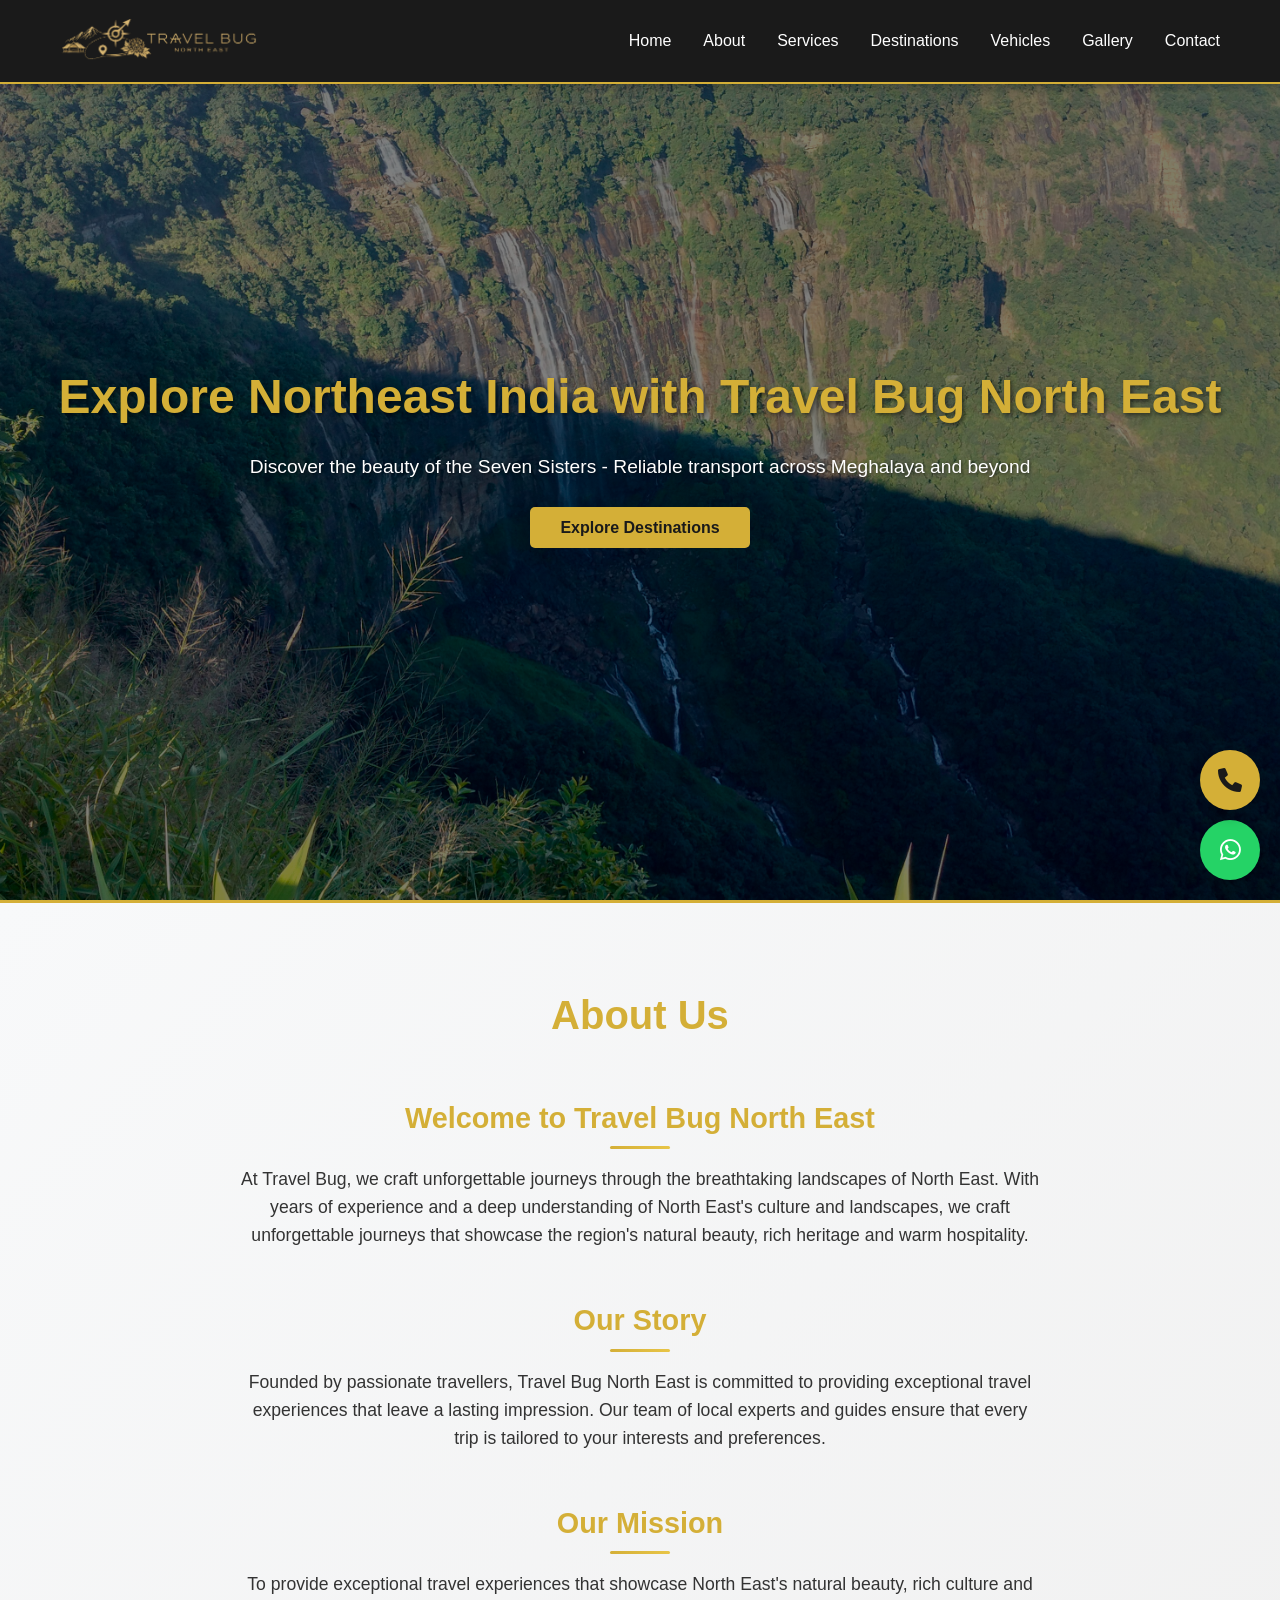
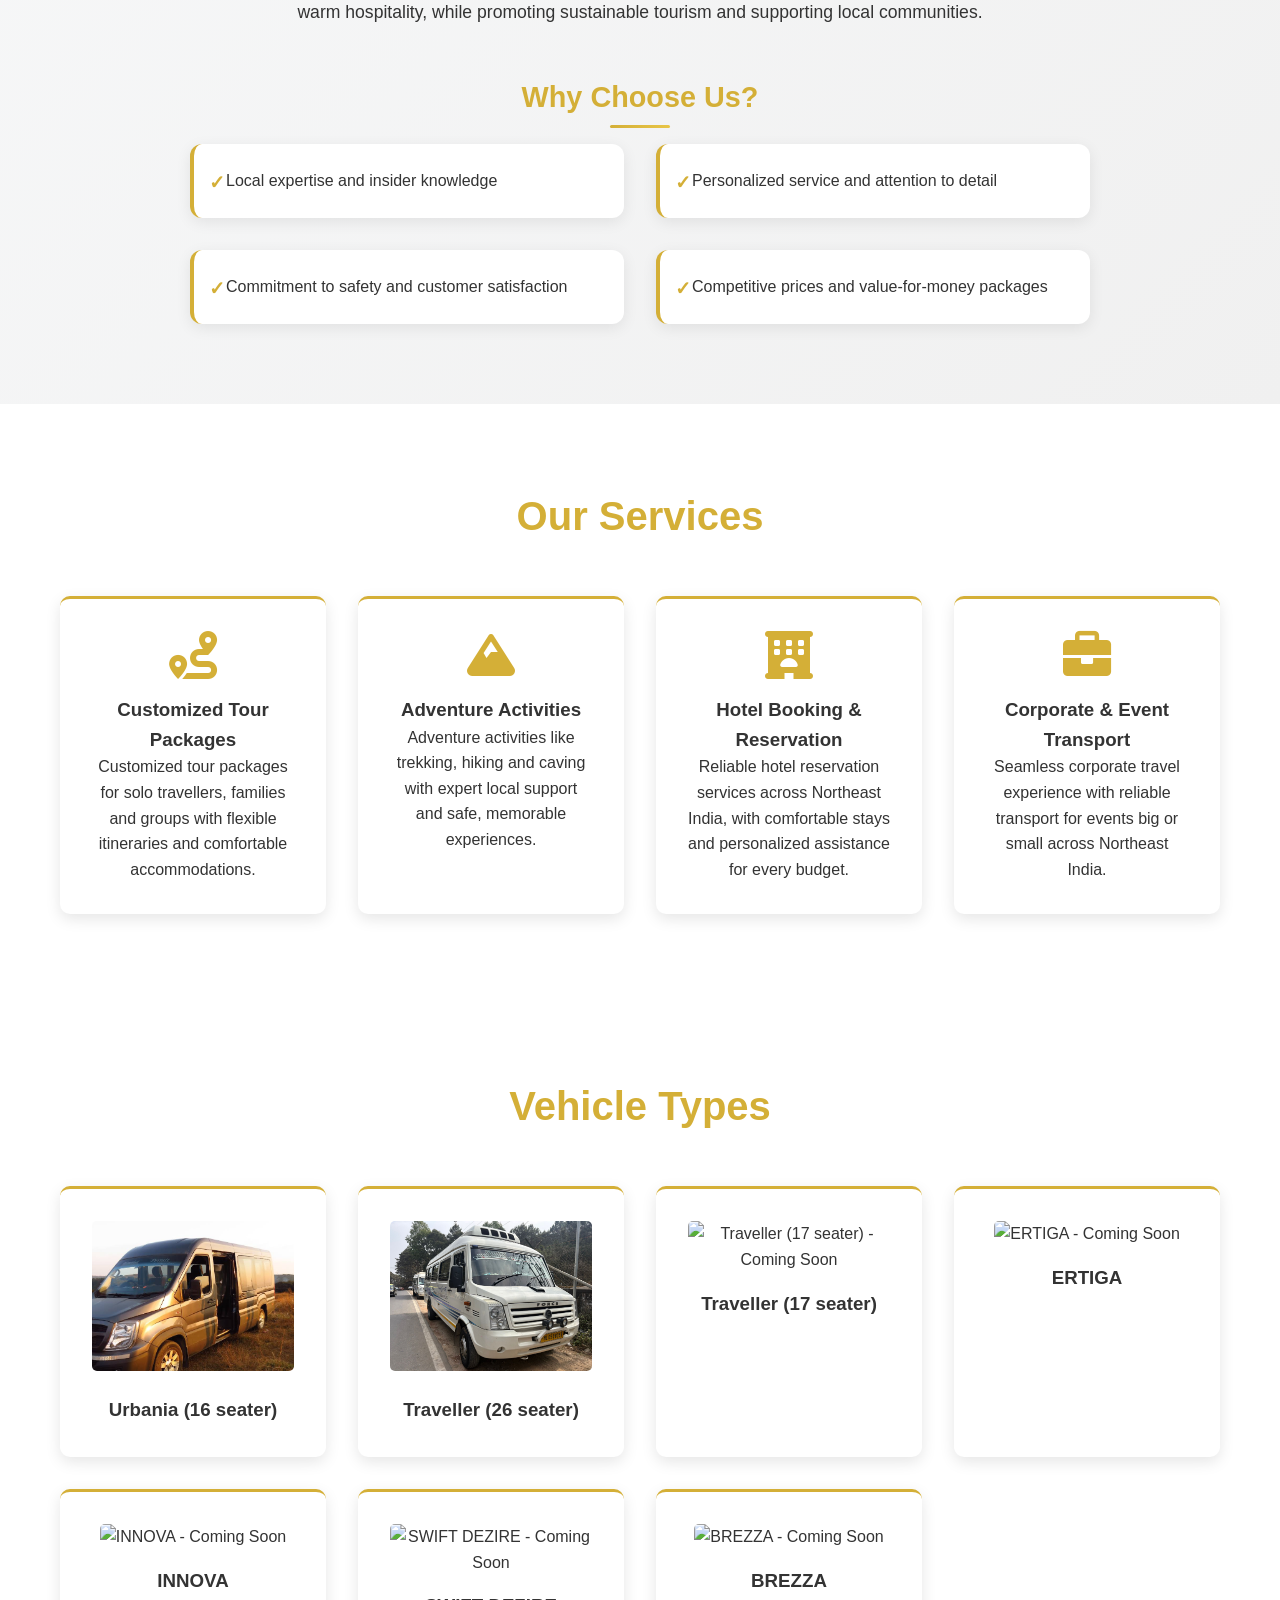
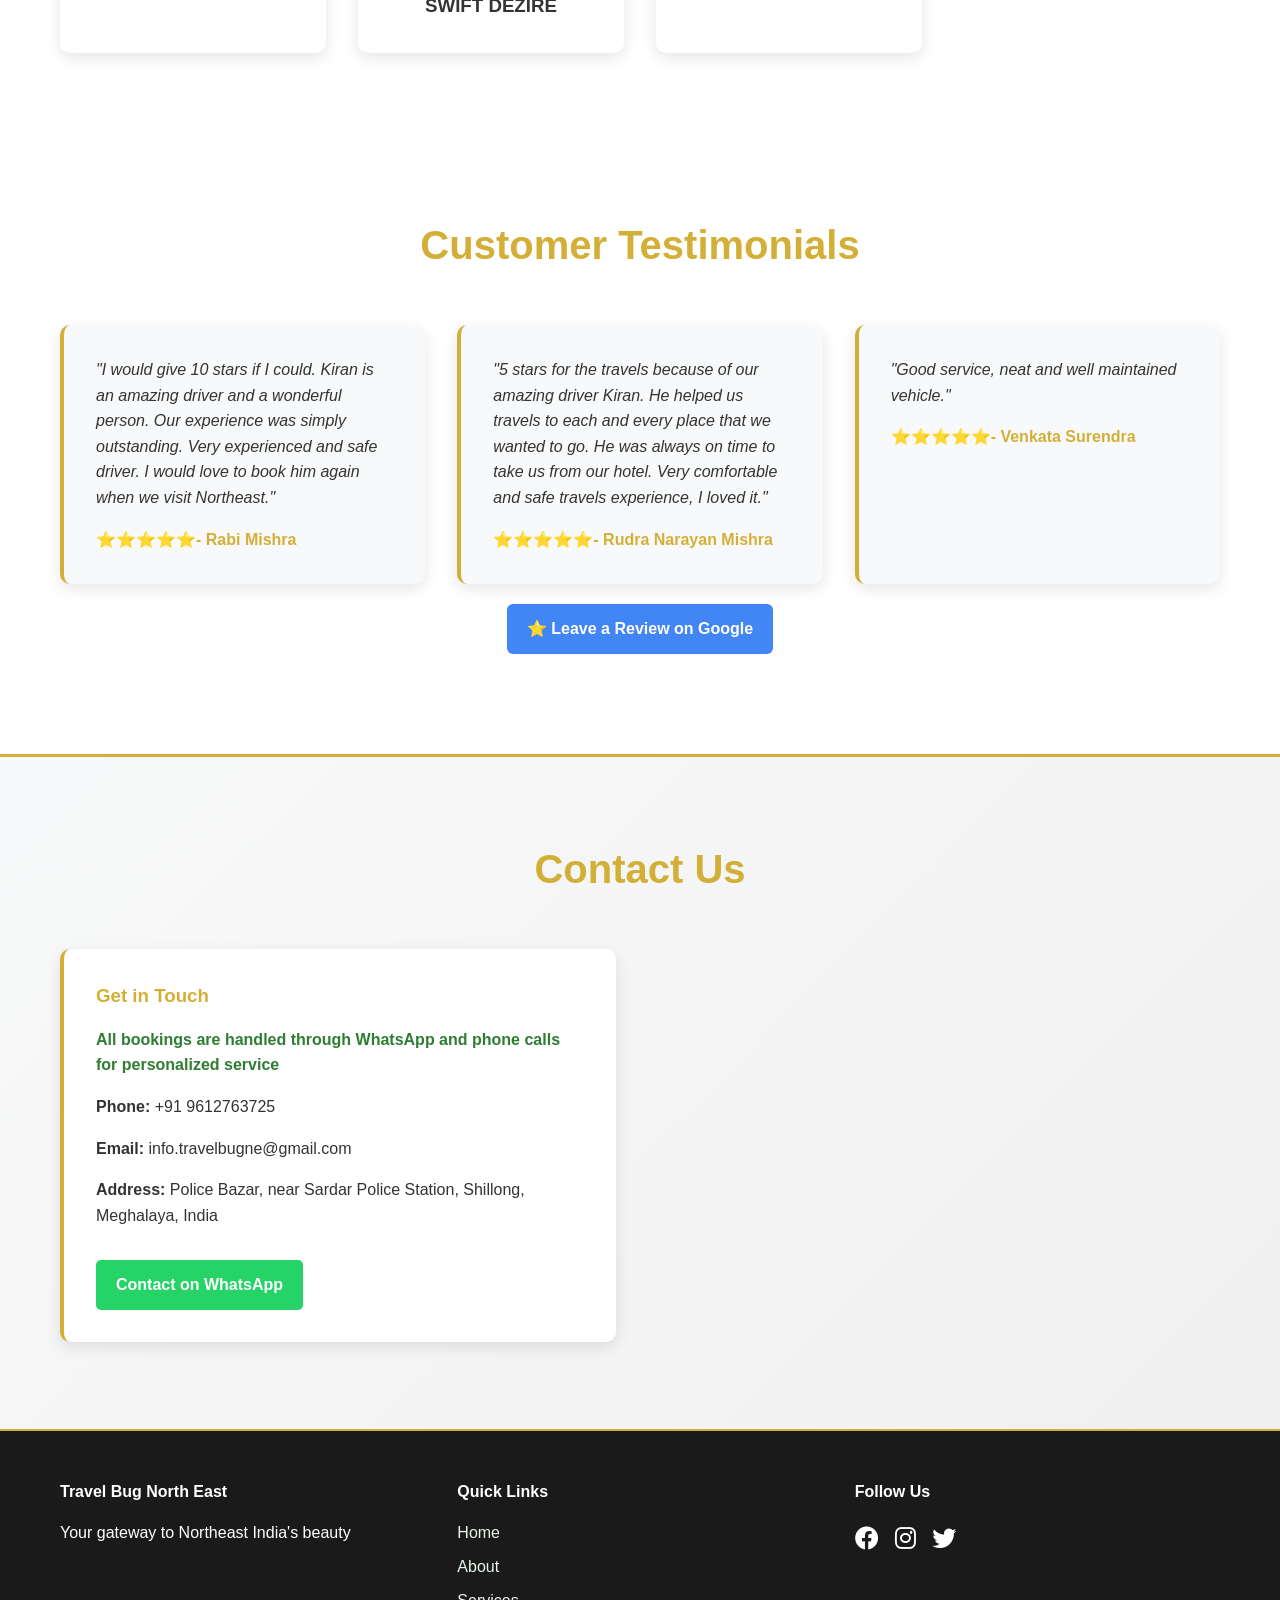
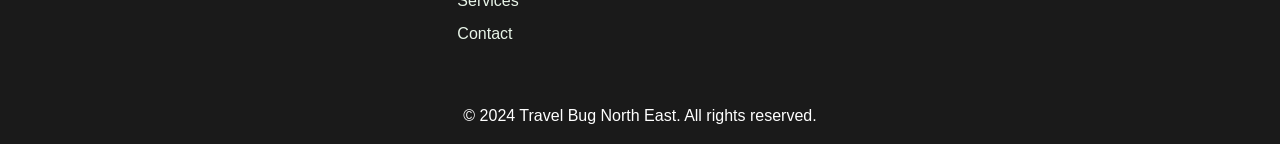
==== index.html @ 58861d39 "update itenery fix and added new photo" ====
<!doctype html>
<html lang="en">
  <head>
    <meta charset="UTF-8" />
    <meta name="viewport" content="width=device-width, initial-scale=1.0" />
    <meta name="theme-color" content="#2e7d32" />
    <meta name="format-detection" content="telephone=yes" />
    <title>Travel Bug North East - Premium Car Rental & Tour Packages in Northeast India</title>
    <meta name="description" content="Experience Northeast India's Seven Sister States with Travel Bug North East. Premium car rental, customized tour packages, adventure activities, cultural experiences & reliable transport. Book your unforgettable journey today!" />
    <meta name="keywords" content="Travel Bug North East, travel agency Shillong, tour packages Northeast India, Meghalaya tourism, seven sister states, hotel booking Northeast India, safari tours Kaziranga, tour guide services, travel to Tawang, Tawang tours, Cherrapunji travel, Cherrapunji tours, Kaziranga safari, Kaziranga National Park, Arunachal Pradesh tourism, Meghalaya destinations, Northeast India car rental, Shillong sightseeing, Tawang monastery, Cherrapunji waterfalls, hotel booking Meghalaya, wildlife safari tours, customized tour packages for solo travellers, families and groups, adventure trekking, hiking and caving, cultural experiences with local communities, comfortable accommodations, personalized service, flexible itineraries, seamless corporate travel experience, reliable transport for events big or small" />
    <meta name="author" content="Travel Bug North East" />
    <meta name="robots" content="index, follow, max-snippet:-1, max-image-preview:large, max-video-preview:-1" />
    <meta name="googlebot" content="index, follow" />
    <meta name="bingbot" content="index, follow" />
    <link rel="canonical" href="https://travelbugne.github.io/ui/" />

    <!-- Open Graph / Facebook -->
    <meta property="og:type" content="website" />
    <meta property="og:url" content="https://travelbugne.github.io/ui/" />
    <meta property="og:title" content="Travel Bug North East - Premium Car Rental & Tour Packages in Northeast India" />
    <meta property="og:description" content="Experience Northeast India's Seven Sister States with Travel Bug North East. Premium car rental, customized tour packages, adventure activities, cultural experiences & reliable transport. Book your unforgettable journey today!" />
    <meta property="og:image" content="https://travelbugne.github.io/ui/asset/Shillong.jpg" />
    <meta property="og:image:width" content="1200" />
    <meta property="og:image:height" content="630" />
    <meta property="og:image:alt" content="Beautiful landscape of Shillong, Meghalaya - Travel Bug North East" />
    <meta property="og:site_name" content="Travel Bug North East" />
    <meta property="og:locale" content="en_US" />

    <!-- Twitter -->
    <meta property="twitter:card" content="summary_large_image" />
    <meta property="twitter:url" content="https://travelbugne.github.io/ui/" />
    <meta property="twitter:title" content="Travel Bug North East - Premium Car Rental & Tour Packages in Northeast India" />
    <meta property="twitter:description" content="Experience Northeast India's Seven Sister States with Travel Bug North East. Premium car rental, customized tour packages, adventure activities, cultural experiences & reliable transport. Book your unforgettable journey today!" />
    <meta property="twitter:image" content="https://travelbugne.github.io/ui/asset/Shillong.jpg" />
    <meta property="twitter:image:alt" content="Beautiful landscape of Shillong, Meghalaya - Travel Bug North East" />

    <!-- Structured Data for Local Business -->
    <script type="application/ld+json">
    {
      "@context": "https://schema.org",
      "@type": "LocalBusiness",
      "name": "Travel Bug North East",
      "description": "Travel agency offering comprehensive travel services including tour guides, hotel booking, safari tours, and transportation across Northeast India",
      "url": "https://travelbugne.github.io/ui/",
      "telephone": "+91-9612763725",
      "email": "info.travelbugne@gmail.com",
      "address": {
        "@type": "PostalAddress",
        "streetAddress": "Police Bazar, near Sardar Police Station",
        "addressLocality": "Shillong",
        "addressRegion": "Meghalaya",
        "postalCode": "793001",
        "addressCountry": "IN"
      },
      "geo": {
        "@type": "GeoCoordinates",
        "latitude": "25.5712123",
        "longitude": "91.9129771"
      },
      "openingHours": "Mo-Su 09:00-18:00",
      "priceRange": "$$",
      "image": "https://jamestarkurbah.github.io/comfort-travels/asset/Shillong.jpg",
      "sameAs": [
        "https://www.google.com/maps/place/Comfort+Travels/@25.5712123,91.9129771,17z/data=!4m16!1m9!3m8!1s0x375079ad7d490877:0x9402334208fd3cd0!2sComfort+Travels!8m2!3d25.5712123!4d91.9129771!9m1!1b1!16s%2Fg%2F11mdtlscy_!3m5!1s0x375079ad7d490877:0x9402334208fd3cd0!8m2!3d25.5712123!4d91.9129771!16s%2Fg%2F11mdtlscy_?entry=ttu&g_ep=EgoyMDI2MDMxMS4wIKXMDSoASAFQAw%3D%3D"
      ],
      "offers": [
        {
          "@type": "Offer",
          "name": "Travel Agency Services",
          "description": "Complete travel planning, itinerary creation, and booking coordination for Northeast India"
        },
        {
          "@type": "Offer",
          "name": "Tour Guide Services",
          "description": "Professional local tour guides providing cultural insights, historical information, and personalized experiences"
        },
        {
          "@type": "Offer",
          "name": "Hotel Booking",
          "description": "Hotel and accommodation booking services across all budgets in Northeast India destinations"
        },
        {
          "@type": "Offer",
          "name": "Safari Tours",
          "description": "Wildlife safari tours in national parks including Kaziranga, Manas, and other sanctuaries"
        },
        {
          "@type": "Offer",
          "name": "Tour Packages to Tawang",
          "description": "Guided tours to Tawang, Arunachal Pradesh featuring Tawang Monastery and scenic landscapes"
        },
        {
          "@type": "Offer",
          "name": "Cherrapunji Travel Packages",
          "description": "Explore Cherrapunji, the wettest place on earth, with waterfalls and living root bridges"
        },
        {
          "@type": "Offer",
          "name": "Kaziranga National Park Safari",
          "description": "Wildlife safari tours to Kaziranga National Park, home to Indian rhinoceros and tigers"
        },
        {
          "@type": "Offer",
          "name": "Northeast India Seven Sister States Tours",
          "description": "Comprehensive tour packages covering Arunachal Pradesh, Assam, Manipur, Meghalaya, Mizoram, Nagaland, Sikkim, Tripura"
        }
      ],
      "areaServed": [
        {
          "@type": "Place",
          "name": "Shillong, Meghalaya"
        },
        {
          "@type": "Place",
          "name": "Tawang, Arunachal Pradesh"
        },
        {
          "@type": "Place",
          "name": "Cherrapunji, Meghalaya"
        },
        {
          "@type": "Place",
          "name": "Kaziranga National Park, Assam"
        },
        {
          "@type": "Place",
          "name": "Northeast India"
        }
      ]
    }
    </script>

    <!-- Organization Schema -->
    <script type="application/ld+json">
    {
      "@context": "https://schema.org",
      "@type": "Organization",
      "name": "Travel Bug North East",
      "url": "https://travelbugne.github.io/ui/",
      "logo": "https://travelbugne.github.io/ui/asset/logo.png",
      "description": "Premium travel agency specializing in Northeast India tours, car rentals, and adventure experiences across the Seven Sister States",
      "foundingDate": "2024",
      "contactPoint": {
        "@type": "ContactPoint",
        "telephone": "+91-9612763725",
        "contactType": "customer service",
        "availableLanguage": "English"
      },
      "sameAs": [
        "https://www.google.com/maps/place/Comfort+Travels/@25.5712123,91.9129771,17z/data=!4m16!1m9!3m8!1s0x375079ad7d490877:0x9402334208fd3cd0!2sComfort+Travels!8m2!3d25.5712123!4d91.9129771!9m1!1b1!16s%2Fg%2F11mdtlscy_?entry=ttu&g_ep=EgoyMDI2MDMxMS4wIKXMDSoASAFQAw%3D%3D"
      ]
    }
    </script>

    <!-- WebSite Schema -->
    <script type="application/ld+json">
    {
      "@context": "https://schema.org",
      "@type": "WebSite",
      "name": "Travel Bug North East",
      "url": "https://travelbugne.github.io/ui/",
      "description": "Premium car rental and tour packages across Northeast India's seven sister states",
      "publisher": {
        "@type": "Organization",
        "name": "Travel Bug North East"
      },
      "potentialAction": {
        "@type": "SearchAction",
        "target": "https://travelbugne.github.io/ui/destinations.html?q={search_term_string}",
        "query-input": "required name=search_term_string"
      }
    }
    </script>

    <!-- FAQ Schema -->
    <script type="application/ld+json">
    {
      "@context": "https://schema.org",
      "@type": "FAQPage",
      "mainEntity": [
        {
          "@type": "Question",
          "name": "What services does Travel Bug North East offer?",
          "acceptedAnswer": {
            "@type": "Answer",
            "text": "Travel Bug North East offers comprehensive travel services including customized tour packages, car rental, hotel booking, adventure activities (trekking, hiking, caving), cultural experiences, safari tours, and corporate event transportation across Northeast India's Seven Sister States."
          }
        },
        {
          "@type": "Question",
          "name": "Which destinations in Northeast India do you cover?",
          "acceptedAnswer": {
            "@type": "Answer",
            "text": "We cover all major destinations across the Seven Sister States including Shillong and Cherrapunji in Meghalaya, Tawang in Arunachal Pradesh, Kaziranga National Park in Assam, and many more beautiful locations offering unique cultural and natural experiences."
          }
        },
        {
          "@type": "Question",
          "name": "Do you provide transportation for corporate events?",
          "acceptedAnswer": {
            "@type": "Answer",
            "text": "Yes, we provide seamless corporate travel experience with reliable transport for events of all sizes. Our fleet includes various vehicle types from Urbania (16 seater) to smaller cars, ensuring safe and comfortable transportation for your business needs."
          }
        },
        {
          "@type": "Question",
          "name": "Are your tour packages customizable?",
          "acceptedAnswer": {
            "@type": "Answer",
            "text": "Absolutely! We offer flexible itineraries and personalized service for solo travelers, families, and groups. Whether you're looking for adventure activities, cultural experiences, or comfortable accommodations, we can tailor packages to meet your specific preferences and budget."
          }
        },
        {
          "@type": "Question",
          "name": "How can I book services with Travel Bug North East?",
          "acceptedAnswer": {
            "@type": "Answer",
            "text": "You can book our services through WhatsApp at +91-9612763725 or by calling us directly. All bookings are handled personally for the best customer experience. We also accept bookings through our website contact form."
          }
        }
      ]
    }
    <!-- Breadcrumb Schema -->
    <script type="application/ld+json">
    {
      "@context": "https://schema.org",
      "@type": "BreadcrumbList",
      "itemListElement": [
        {
          "@type": "ListItem",
          "position": 1,
          "name": "Home",
          "item": "https://travelbugne.github.io/ui/"
        }
      ]
    }
    </script>

    <link
      rel="stylesheet"
      href="https://cdnjs.cloudflare.com/ajax/libs/font-awesome/6.0.0/css/all.min.css"
    />
    <link rel="icon" type="image/png" sizes="32x32" href="favicon-32x32.png" />
    <link rel="icon" type="image/png" sizes="16x16" href="favicon-16x16.png" />
    <link rel="apple-touch-icon" href="apple-touch-icon.png" />
    <link rel="manifest" href="site.webmanifest" />
    <link rel="stylesheet" href="styles.css" />
  </head>
  <body>
    <!-- Navigation -->
    <nav>
      <div class="container">
        <div class="logo"><img src="asset/logo.png" alt="Travel Bug North East" style="height: 50px;" /></a></div>
        <ul class="nav-links">
          <li><a href="#home">Home</a></li>
          <li><a href="#about">About</a></li>
          <li><a href="#services">Services</a></li>
          <li><a href="destinations.html">Destinations</a></li>
          <li><a href="#vehicles">Vehicles</a></li>
          <li><a href="gallery.html">Gallery</a></li>
          <li><a href="#contact">Contact</a></li>
        </ul>
        <div class="hamburger">
          <div></div>
          <div></div>
          <div></div>
        </div>
      </div>
    </nav>

    <!-- Hero Section -->
    <section id="home" class="hero">
      <div class="hero-content">
        <h1>Explore Northeast India with Travel Bug North East</h1>
        <p>
          Discover the beauty of the Seven Sisters - Reliable transport across
          Meghalaya and beyond
        </p>
        <a href="destinations.html" class="btn">Explore Destinations</a>
      </div>
    </section>

    <!-- About Section -->
    <section id="about" class="about">
      <div class="container">
        <h2>About Us</h2>

        <div class="about-content">
          <h3>Welcome to Travel Bug North East</h3>
          <p>
            At Travel Bug, we craft unforgettable journeys through the breathtaking landscapes of North East. With years of experience and a deep understanding of North East's culture and landscapes, we craft unforgettable journeys that showcase the region's natural beauty, rich heritage and warm hospitality.
          </p>

          <h3>Our Story</h3>
          <p>
            Founded by passionate travellers, Travel Bug North East is committed to providing exceptional travel experiences that leave a lasting impression. Our team of local experts and guides ensure that every trip is tailored to your interests and preferences.
          </p>         

          <h3>Our Mission</h3>
          <p>
            To provide exceptional travel experiences that showcase North East's natural beauty, rich culture and warm hospitality, while promoting sustainable tourism and supporting local communities.
          </p>

          <h3>Why Choose Us?</h3>
          <ul>
            <li>Local expertise and insider knowledge</li>
            <li>Personalized service and attention to detail</li>
            <li>Commitment to safety and customer satisfaction</li>
            <li>Competitive prices and value-for-money packages</li>
          </ul>
        </div>
      </div>
    </section>

    <!-- Services Section -->
    <section id="services" class="services">
      <div class="container">
        <h2>Our Services</h2>
        <div class="services-grid">
          <div class="service-card">
            <i class="fas fa-route"></i>
            <h3>Customized Tour Packages</h3>
            <p>
              Customized tour packages for solo travellers, families and groups with flexible itineraries and comfortable accommodations.
            </p>
          </div>
          <div class="service-card">
            <i class="fas fa-mountain"></i>
            <h3>Adventure Activities</h3>
            <p>
              Adventure activities like trekking, hiking and caving with expert local support and safe, memorable experiences.
            </p>
          </div>
          <div class="service-card">
            <i class="fas fa-hotel"></i>
            <h3>Hotel Booking & Reservation</h3>
            <p>
              Reliable hotel reservation services across Northeast India, with comfortable stays and personalized assistance for every budget.
            </p>
          </div>
          <div class="service-card">
            <i class="fas fa-briefcase"></i>
            <h3>Corporate & Event Transport</h3>
            <p>
              Seamless corporate travel experience with reliable transport for events big or small across Northeast India.
            </p>
          </div>
        </div>
      </div>
    </section>

    <!-- Vehicle Rental -->
    <section id="vehicles" class="vehicles">
      <div class="container">
        <h2>Vehicle Types</h2>
        <div class="vehicles-grid">
          <div class="vehicle-card">
            <img
              src="asset/vehicle/Urbania.png"
              alt="Urbania (16 seater)"
            />
            <h3>Urbania (16 seater)</h3>
          </div>
          <div class="vehicle-card">
            <img
              src="asset/vehicle/Traveller26.jpeg"
              alt="Traveller (26 seater)"
            />
            <h3>Traveller (26 seater)</h3>
          </div>
          <div class="vehicle-card">
            <img
              src="https://placehold.co/300x200/cccccc/666666?text=TRAVELLER+17+Seater"
              alt="Traveller (17 seater) - Coming Soon"
            />
            <h3>Traveller (17 seater)</h3>
          </div>
          <div class="vehicle-card">
            <img
              src="https://placehold.co/300x200/cccccc/666666?text=ERTIGA"
              alt="ERTIGA - Coming Soon"
            />
            <h3>ERTIGA</h3>
          </div>
          <div class="vehicle-card">
            <img
              src="https://placehold.co/300x200/cccccc/666666?text=INNOVA"
              alt="INNOVA - Coming Soon"
            />
            <h3>INNOVA</h3>
          </div>
          
          <div class="vehicle-card">
            <img
              src="https://placehold.co/300x200/cccccc/666666?text=SWIFT DEZIRE"
              alt="SWIFT DEZIRE - Coming Soon"
            />
            <h3>SWIFT DEZIRE</h3>
          </div>
          <div class="vehicle-card">
            <img
              src="https://placehold.co/300x200/cccccc/666666?text=BREZZA"
              alt="BREZZA - Coming Soon"
            />
            <h3>BREZZA</h3>
          </div>
        </div>
      </div>
    </section>

    <!-- Testimonials -->
    <section id="testimonials" class="testimonials">
      <div class="container">
        <h2>Customer Testimonials</h2>
        <div class="testimonials-grid">
          <div class="testimonial-card">
            <p>
              "I would give 10 stars if I could. Kiran is an amazing driver and
              a wonderful person. Our experience was simply outstanding. Very
              experienced and safe driver. I would love to book him again when
              we visit Northeast."
            </p>
            <div class="author">⭐⭐⭐⭐⭐- Rabi Mishra</div>
          </div>
          <div class="testimonial-card">
            <p>
              "5 stars for the travels because of our amazing driver Kiran. He
              helped us travels to each and every place that we wanted to go. He
              was always on time to take us from our hotel. Very comfortable and
              safe travels experience, I loved it."
            </p>
            <div class="author">⭐⭐⭐⭐⭐- Rudra Narayan Mishra</div>
          </div>
          <div class="testimonial-card">
            <p>"Good service, neat and well maintained vehicle."</p>
            <div class="author">⭐⭐⭐⭐⭐- Venkata Surendra</div>
          </div>
        </div>
        <!-- Google Review Button -->
        <div style="text-align: center; margin: 20px 0">
          <a
            href="https://maps.google.com/?cid=10665143226278427856&g_mp=CiVnb29nbGUubWFwcy5wbGFjZXMudjEuUGxhY2VzLkdldFBsYWNlEAEYASAB&hl=en&source=embed"
            target="_blank"
            style="
              display: inline-block;
              padding: 12px 20px;
              background: #4285f4;
              color: #fff;
              font-size: 16px;
              font-weight: bold;
              text-decoration: none;
              border-radius: 6px;
            "
          >
            ⭐ Leave a Review on Google
          </a>
        </div>
      </div>
    </section>

    <!-- Contact Section -->
    <section id="contact" class="contact">
      <div class="container">
        <h2>Contact Us</h2>
        <div class="contact-content">
          <div class="contact-info">
            <h3>Get in Touch</h3>
            <p style="color: #2e7d32; font-weight: bold; margin-bottom: 1rem">
              All bookings are handled through WhatsApp and phone calls for
              personalized service
            </p>
            <p><strong>Phone:</strong> +91 9612763725</p>
            <p><strong>Email:</strong> info.travelbugne@gmail.com</p>
            <p>
              <strong>Address:</strong> Police Bazar, near Sardar Police
              Station, Shillong, Meghalaya, India
            </p>
            <a
              href="https://wa.me/919612763725?text=Hello%20Travel%20Bug%20North%20East!%20I%20would%20like%20to%20inquire%20about%20your%20services."
              class="whatsapp-btn"
              >Contact on WhatsApp</a
            >
          </div>
          <div class="map">
            <iframe
              src="https://www.google.com/maps/embed?pb=!1m18!1m12!1m3!1d3651.123!2d91.9129771!3d25.5712123!2m3!1f0!2f0!3f0!3m2!1i1024!2i768!4f13.1!3m3!1m2!1s0x375079ad7d490877%3A0x9402334208fd3cd0!2sComfort+Travels!5e0!3m2!1sen!2s!4v1234567890!5m2!1sen!2s"
              width="100%"
              height="100%"
              style="border: 0"
              allowfullscreen=""
              loading="lazy"
            ></iframe>
          </div>
        </div>
      </div>
    </section>

    <!-- Footer -->
    <footer>
      <div class="container">
        <div class="footer-content">
          <div class="footer-section">
            <h4>Travel Bug North East</h4>
            <p>Your gateway to Northeast India's beauty</p>
          </div>
          <div class="footer-section">
            <h4>Quick Links</h4>
            <ul>
              <li><a href="#home">Home</a></li>
              <li><a href="#about">About</a></li>
              <li><a href="#services">Services</a></li>
              <li><a href="#contact">Contact</a></li>
            </ul>
          </div>
          <div class="footer-section">
            <h4>Follow Us</h4>
            <div class="social-icons">
              <a href="#"><i class="fab fa-facebook"></i></a>
              <a href="#"><i class="fab fa-instagram"></i></a>
              <a href="#"><i class="fab fa-twitter"></i></a>
            </div>
          </div>
        </div>
        <div class="copyright">
          <p>&copy; 2024 Travel Bug North East. All rights reserved.</p>
        </div>
      </div>
    </footer>

    <!-- WhatsApp Float Button -->
    <a
      href="https://wa.me/919612763725?text=Hello%20Travel%20Bug%20North%20East!%20I%20need%20help%20with%20booking."
      class="whatsapp-float"
    >
      <i class="fab fa-whatsapp"></i>
    </a>

    <!-- Telephone Float Button -->
    <a
      href="tel:+919612763725"
      class="telephone-float"
    >
      <i class="fas fa-phone"></i>
    </a>

    <script src="script.js"></script>
  </body>
</html>
---- styles.css ----
* {
    margin: 0;
    padding: 0;
    box-sizing: border-box;
}
body {
    font-family: 'Arial', sans-serif;
    line-height: 1.6;
    color: #333;
    scroll-behavior: smooth;
}
.container {
    max-width: 1200px;
    margin: 0 auto;
    padding: 0 20px;
}
/* Navigation */
nav {
    background: #1a1a1a;
    color: white;
    padding: 1rem 0;
    position: fixed;
    width: 100%;
    top: 0;
    z-index: 1000;
    box-shadow: 0 2px 10px rgba(0,0,0,0.3);
    border-bottom: 2px solid #D4AF37;
}
nav .container {
    display: flex;
    justify-content: space-between;
    align-items: center;
}
.logo {
    font-size: 1.8rem;
    font-weight: bold;
    color: #D4AF37;
    letter-spacing: 1px;
    display: flex;
    align-items: center;
}
.logo img {
    height: 72px;
    width: auto;
    object-fit: contain;
    max-width: 260px;
}

@media (max-width: 768px) {
    .logo img {
        height: 50px;
        max-width: 180px;
    }
}
.nav-links {
    display: flex;
    list-style: none;
}
.nav-links li {
    margin-left: 2rem;
}
.nav-links a {
    color: white;
    text-decoration: none;
    transition: color 0.3s;
}
.nav-links a:hover {
    color: #D4AF37;
}
.hamburger {
    display: none;
    cursor: pointer;
}
.hamburger div {
    width: 25px;
    height: 3px;
    background: white;
    margin: 5px;
    transition: 0.3s;
}
/* Hero Section */
.hero {
  position: relative;
  height: 100vh;
  display: flex;
  align-items: center;
  justify-content: center;
  text-align: center;
  color: white;
  overflow: hidden;
}

.hero-slide {
  position: absolute;
  top: 0; left: 0; right: 0; bottom: 0;
  background-size: cover;
  background-position: center;
  opacity: 0;
  transition: opacity 2s ease-in-out; /* smooth fade */
}

.hero-slide.active {
  opacity: 1;
}

.hero-content {
  position: relative; /* keep text above slides */
  z-index: 2;
}

.hero-content h1 {
  font-size: 3rem;
  margin-bottom: 1rem;
  color: #D4AF37;
  text-shadow: 2px 2px 4px rgba(0,0,0,0.5);
  font-weight: bold;
}
.hero-content p {
  font-size: 1.2rem;
  margin-bottom: 2rem;
  color: white;
  text-shadow: 1px 1px 3px rgba(0,0,0,0.5);
}


.btn {
    background: #D4AF37;
    color: #1a1a1a;
    padding: 12px 30px;
    text-decoration: none;
    border-radius: 5px;
    transition: background 0.3s;
    font-weight: bold;
}
.btn:hover {
    background: #E8C547;
}
/* Sections */
section {
    padding: 80px 0;
}
section h2 {
    text-align: center;
    font-size: 2.5rem;
    margin-bottom: 3rem;
    color: #D4AF37;
}
/* About */
.about {
    background: linear-gradient(135deg, #f8f9fa 0%, #f0f0f0 100%);
    border-top: 3px solid #D4AF37;
    padding: 80px 0;
}

.about .container {
    max-width: 1000px;
}

.about p {
    text-align: center;
    font-size: 1.1rem;
    max-width: 800px;
    margin: 0 auto 2rem auto;
    color: #333;
    line-height: 1.6;
}

.about h3 {
    text-align: center;
    font-size: 1.8rem;
    margin: 3rem 0 1.5rem 0;
    color: #D4AF37;
    font-weight: 600;
    position: relative;
}

.about h3::after {
    content: '';
    position: absolute;
    bottom: -8px;
    left: 50%;
    transform: translateX(-50%);
    width: 60px;
    height: 3px;
    background: linear-gradient(90deg, #D4AF37, #E8C547);
    border-radius: 2px;
}

.about ul {
    list-style: none;
    max-width: 900px;
    margin: 0 auto;
    padding: 0;
    display: grid;
    grid-template-columns: repeat(auto-fit, minmax(400px, 1fr));
    gap: 2rem;
}

.about ul li {
    background: white;
    padding: 1.5rem 2rem;
    border-radius: 12px;
    box-shadow: 0 4px 15px rgba(0, 0, 0, 0.08);
    border-left: 4px solid #D4AF37;
    font-size: 1rem;
    color: #333;
    line-height: 1.6;
    transition: all 0.3s ease;
    position: relative;
    text-align: left;
}

.about ul li:hover {
    transform: translateY(-3px);
    box-shadow: 0 8px 25px rgba(0, 0, 0, 0.15);
}

.about ul li::before {
    content: '✓';
    position: absolute;
    left: 15px;
    top: 1.5rem;
    color: #D4AF37;
    font-weight: bold;
    font-size: 1.2rem;
}

.about ul li:last-child {
    border-bottom: none;
}

/* Responsive About Section */
@media (max-width: 768px) {
    .about ul {
        grid-template-columns: 1fr;
        gap: 1rem;
        max-width: 100%;
    }

    .about ul li {
        padding: 1.2rem 1.5rem;
        font-size: 0.95rem;
    }

    .about ul li::before {
        left: 12px;
        top: 1.2rem;
        font-size: 1rem;
    }
}

/* Services */
.services {
    background: white;
}
.services-grid {
    display: grid;
    grid-template-columns: repeat(auto-fit, minmax(250px, 1fr));
    gap: 2rem;
}
.service-card {
    background: white;
    padding: 2rem;
    border-radius: 10px;
    box-shadow: 0 5px 15px rgba(0,0,0,0.1);
    text-align: center;
    transition: transform 0.3s, border-top-color 0.3s;
    border-top: 3px solid #D4AF37;
}
.service-card:hover {
    transform: translateY(-5px);
}
.service-card i {
    font-size: 3rem;
    color: #D4AF37;
    margin-bottom: 1rem;
}
/* Destinations */
.destinations-grid {
    display: grid;
    grid-template-columns: repeat(auto-fit, minmax(250px, 1fr));
    gap: 2rem;
    align-items: stretch;
}
.destination-card {
    background: white;
    border-radius: 10px;
    overflow: hidden;
    box-shadow: 0 5px 15px rgba(0,0,0,0.1);
    transition: transform 0.3s, border-top-color 0.3s;
    border-top: 3px solid #D4AF37;
}
.destination-card:hover {
    transform: translateY(-5px);
}
.destination-card img {
    width: 100%;
    height: 200px;
    object-fit: cover;
}
.destination-card h3 {
    padding: 1rem;
    margin: 0;
    text-align: center;
    background: #f8f9fa;
    font-size: 1.2rem;
}
.destination-btn {
    display: block;
    background: #25d366;
    color: white;
    text-decoration: none;
    padding: 10px 15px;
    text-align: center;
    font-weight: bold;
    transition: background 0.3s;
    border-radius: 5px;
}
.destination-btn:hover {
    background: #1ea853;
}
/* Tour Package Styles */
.tour-package {
    background: white;
    border-radius: 10px;
    overflow: hidden;
    box-shadow: 0 5px 15px rgba(0,0,0,0.1);
    transition: transform 0.3s;
    display: flex;
    flex-direction: column;
    height: 100%;
}
.tour-package:hover {
    transform: translateY(-5px);
}
.tour-package img {
    width: 100%;
    height: 200px;
    object-fit: cover;
}
.tour-package h3 {
    padding: 1rem;
    margin: 0;
    text-align: center;
    background: #f8f9fa;
    font-size: 1.1rem;
    line-height: 1.4;
}
.tour-highlights {
    padding: 0 1rem;
    flex: 1;
}
.tour-highlights ul {
    list-style: none;
    padding: 0;
    margin: 0;
}
.tour-highlights li {
    padding: 0.5rem 0;
    border-bottom: 1px solid #eee;
    font-size: 0.9rem;
}
.tour-highlights li:last-child {
    border-bottom: none;
}
.tour-buttons {
    padding: 1rem;
    display: flex;
    gap: 0.5rem;
    margin-top: auto;
}
.tour-buttons .view-details-btn,
.tour-buttons .book-now-btn {
    flex: 1;
    display: inline-flex;

    align-items: center;
    justify-content: center;
    padding: 10px 15px;
    font-size: 0.80rem;
    font-weight: bold;
    border-radius: 5px;
    text-decoration: none;
    border: none;
    cursor: pointer;
    background: #D4AF37;
    color: #1a1a1a !important;
    transition: background 0.3s;
}

.tour-buttons .view-details-btn:hover,
.tour-buttons .book-now-btn:hover {
    background: #E8C547 !important;
}
/* Vehicles */
.vehicles-grid {
    display: grid;
    grid-template-columns: repeat(auto-fit, minmax(250px, 1fr));
    gap: 2rem;
}
.vehicle-card {
    background: white;
    padding: 2rem;
    border-radius: 10px;
    box-shadow: 0 5px 15px rgba(0,0,0,0.1);
    text-align: center;
    border-top: 3px solid #D4AF37;
    transition: transform 0.3s;
}
.vehicle-card:hover {
    transform: translateY(-5px);
}
.vehicle-card img {
    width: 100%;
    height: 150px;
    object-fit: cover;
    border-radius: 5px;
    margin-bottom: 1rem;
}
/* Gallery */
.gallery {
    background: linear-gradient(135deg, #1a1a1a 0%, #2d2d2d 100%);
    padding: 80px 0;
    min-height: 100vh;
}

.gallery .container {
    max-width: 1400px;
}

.gallery h2 {
    text-align: center;
    font-size: 2.5rem;
    color: #D4AF37;
    margin-bottom: 1rem;
    font-weight: 700;
    text-transform: uppercase;
    letter-spacing: 2px;
    position: relative;
}

.gallery h2::after {
    content: '';
    position: absolute;
    bottom: -10px;
    left: 50%;
    transform: translateX(-50%);
    width: 80px;
    height: 4px;
    background: linear-gradient(90deg, #D4AF37, #E8C547);
    border-radius: 2px;
}

.gallery-subtitle {
    text-align: center;
    color: #ffffff;
    font-size: 1.1rem;
    margin-bottom: 3rem;
    opacity: 0.9;
    font-style: italic;
}

/* Gallery Filters */
.gallery-filters {
    display: flex;
    justify-content: center;
    gap: 1rem;
    margin-bottom: 3rem;
    flex-wrap: wrap;
}

.filter-btn {
    background: rgba(212, 175, 55, 0.1);
    color: #D4AF37;
    border: 2px solid #D4AF37;
    padding: 0.8rem 1.5rem;
    border-radius: 25px;
    font-weight: 600;
    text-transform: uppercase;
    letter-spacing: 1px;
    cursor: pointer;
    transition: all 0.3s ease;
    font-size: 0.9rem;
}

.filter-btn:hover,
.filter-btn.active {
    background: #D4AF37;
    color: #1a1a1a;
    transform: translateY(-2px);
    box-shadow: 0 5px 15px rgba(212, 175, 55, 0.3);
}

.gallery-grid {
    display: grid;
    grid-template-columns: repeat(auto-fit, minmax(320px, 1fr));
    gap: 2rem;
    padding: 0 1rem;
}

.gallery-item {
    position: relative;
    height: 280px;
    border-radius: 20px;
    overflow: hidden;
    box-shadow: 0 8px 25px rgba(0, 0, 0, 0.15);
    transition: all 0.4s cubic-bezier(0.175, 0.885, 0.32, 1.275);
    cursor: pointer;
    background: #fff;
    opacity: 0;
    transform: translateY(30px) scale(0.95);
    animation: fadeInUp 0.6s ease forwards;
}

.gallery-item:nth-child(1) { animation-delay: 0.1s; }
.gallery-item:nth-child(2) { animation-delay: 0.2s; }
.gallery-item:nth-child(3) { animation-delay: 0.3s; }
.gallery-item:nth-child(4) { animation-delay: 0.4s; }
.gallery-item:nth-child(5) { animation-delay: 0.5s; }
.gallery-item:nth-child(6) { animation-delay: 0.6s; }
.gallery-item:nth-child(7) { animation-delay: 0.7s; }
.gallery-item:nth-child(8) { animation-delay: 0.8s; }
.gallery-item:nth-child(9) { animation-delay: 0.9s; }
.gallery-item:nth-child(10) { animation-delay: 1.0s; }
.gallery-item:nth-child(11) { animation-delay: 1.1s; }
.gallery-item:nth-child(12) { animation-delay: 1.2s; }
.gallery-item:nth-child(13) { animation-delay: 1.3s; }
.gallery-item:nth-child(14) { animation-delay: 1.4s; }
.gallery-item:nth-child(15) { animation-delay: 1.5s; }
.gallery-item:nth-child(16) { animation-delay: 1.6s; }
.gallery-item:nth-child(17) { animation-delay: 1.7s; }
.gallery-item:nth-child(18) { animation-delay: 1.8s; }
.gallery-item:nth-child(19) { animation-delay: 1.9s; }
.gallery-item:nth-child(20) { animation-delay: 2.0s; }

@keyframes fadeInUp {
    to {
        opacity: 1;
        transform: translateY(0) scale(1);
    }
}

.gallery-item::before {
    content: '';
    position: absolute;
    top: 0;
    left: 0;
    right: 0;
    bottom: 0;
    background: linear-gradient(135deg, rgba(212, 175, 55, 0.1), rgba(232, 197, 71, 0.1));
    opacity: 0;
    transition: opacity 0.3s ease;
    z-index: 1;
}

.gallery-item:hover::before {
    opacity: 1;
}

.gallery-item img {
    width: 100%;
    height: 100%;
    object-fit: cover;
    transition: all 0.4s cubic-bezier(0.175, 0.885, 0.32, 1.275);
    filter: brightness(1);
    opacity: 0;
    transform: scale(1.1);
}

.gallery-item img.loaded {
    opacity: 1;
    transform: scale(1);
}

.gallery-item:hover {
    transform: translateY(-15px) scale(1.03);
    box-shadow: 0 25px 50px rgba(0, 0, 0, 0.3);
}

.gallery-item:hover img {
    transform: scale(1.15);
    filter: brightness(1.1) contrast(1.1) saturate(1.2);
}

.gallery-item .overlay {
    position: absolute;
    bottom: 0;
    left: 0;
    right: 0;
    background: linear-gradient(transparent, rgba(0, 0, 0, 0.9));
    color: white;
    padding: 2.5rem 2rem 2rem;
    transform: translateY(100%);
    transition: transform 0.4s cubic-bezier(0.175, 0.885, 0.32, 1.275);
    z-index: 2;
}

.gallery-item:hover .overlay {
    transform: translateY(0);
}

.overlay-content {
    position: relative;
}

.gallery-item .overlay h3 {
    margin: 0 0 0.5rem 0;
    font-size: 1.4rem;
    font-weight: 700;
    text-shadow: 0 2px 4px rgba(0, 0, 0, 0.5);
}

.gallery-item .overlay p {
    margin: 0 0 1rem 0;
    font-size: 1rem;
    opacity: 0.95;
    line-height: 1.5;
    text-shadow: 0 1px 2px rgba(0, 0, 0, 0.5);
}

.category-tag {
    display: inline-block;
    background: #D4AF37;
    color: #1a1a1a;
    padding: 0.3rem 0.8rem;
    border-radius: 15px;
    font-size: 0.8rem;
    font-weight: 600;
    text-transform: uppercase;
    letter-spacing: 0.5px;
}

/* Premium Lightbox */
.lightbox-modal {
    display: none;
    position: fixed;
    z-index: 10000;
    left: 0;
    top: 0;
    width: 100%;
    height: 100%;
    background-color: rgba(0, 0, 0, 0.95);
    backdrop-filter: blur(10px);
}

.lightbox-overlay {
    position: absolute;
    top: 0;
    left: 0;
    width: 100%;
    height: 100%;
}

.lightbox-container {
    position: relative;
    width: 100%;
    height: 100%;
    display: flex;
    flex-direction: column;
    align-items: center;
    justify-content: center;
}

.lightbox-close {
    position: absolute;
    top: 20px;
    right: 30px;
    color: #fff;
    font-size: 40px;
    font-weight: bold;
    cursor: pointer;
    z-index: 10001;
    background: none;
    border: none;
    transition: all 0.3s ease;
}

.lightbox-close:hover {
    color: #D4AF37;
    transform: scale(1.1);
}

.lightbox-content {
    display: flex;
    align-items: center;
    justify-content: center;
    width: 100%;
    max-width: 1200px;
    position: relative;
}

.lightbox-nav {
    background: rgba(0, 0, 0, 0.5);
    border: 2px solid rgba(212, 175, 55, 0.3);
    color: #fff;
    font-size: 24px;
    cursor: pointer;
    padding: 15px;
    border-radius: 50%;
    transition: all 0.3s ease;
    z-index: 10001;
    display: flex;
    align-items: center;
    justify-content: center;
    width: 60px;
    height: 60px;
}

.lightbox-nav:hover {
    background: #D4AF37;
    border-color: #D4AF37;
    transform: scale(1.1);
}

.lightbox-prev {
    margin-right: 20px;
}

.lightbox-next {
    margin-left: 20px;
}

.lightbox-image-container {
    position: relative;
    max-width: 80%;
    max-height: 70vh;
    display: flex;
    flex-direction: column;
}

.lightbox-image {
    max-width: 100%;
    max-height: 100%;
    object-fit: contain;
    border-radius: 10px;
    box-shadow: 0 20px 60px rgba(0, 0, 0, 0.5);
}

.lightbox-info {
    background: rgba(0, 0, 0, 0.8);
    padding: 2rem;
    border-radius: 10px;
    margin-top: 20px;
    backdrop-filter: blur(10px);
}

.lightbox-title {
    color: #D4AF37;
    font-size: 1.8rem;
    margin: 0 0 1rem 0;
    font-weight: 700;
}

.lightbox-description {
    color: #fff;
    font-size: 1.1rem;
    line-height: 1.6;
    margin: 0 0 1rem 0;
}

.lightbox-category-tag {
    background: #D4AF37;
    color: #1a1a1a;
    padding: 0.5rem 1rem;
    border-radius: 20px;
    font-size: 0.9rem;
    font-weight: 600;
    text-transform: uppercase;
    letter-spacing: 0.5px;
}

.lightbox-thumbnails {
    position: absolute;
    bottom: 20px;
    left: 50%;
    transform: translateX(-50%);
    width: 100%;
    max-width: 800px;
}

.thumbnails-container {
    display: flex;
    gap: 10px;
    justify-content: center;
    overflow-x: auto;
    padding: 10px;
    scrollbar-width: none;
    -ms-overflow-style: none;
}

.thumbnails-container::-webkit-scrollbar {
    display: none;
}

.thumbnail {
    width: 80px;
    height: 60px;
    object-fit: cover;
    border-radius: 5px;
    cursor: pointer;
    opacity: 0.6;
    transition: all 0.3s ease;
    border: 2px solid transparent;
}

.thumbnail.active,
.thumbnail:hover {
    opacity: 1;
    border-color: #D4AF37;
    transform: scale(1.1);
}

/* Responsive Gallery */
@media (max-width: 768px) {
    .gallery h2 {
        font-size: 2rem;
    }

    .gallery-subtitle {
        font-size: 1rem;
        margin-bottom: 2rem;
    }

    .gallery-filters {
        gap: 0.5rem;
    }

    .filter-btn {
        padding: 0.6rem 1rem;
        font-size: 0.8rem;
    }

    .gallery-grid {
        grid-template-columns: repeat(auto-fit, minmax(280px, 1fr));
        gap: 1.5rem;
    }

    .gallery-item {
        height: 240px;
    }

    .lightbox-content {
        flex-direction: column;
        padding: 20px;
    }

    .lightbox-nav {
        position: absolute;
        top: 50%;
        transform: translateY(-50%);
    }

    .lightbox-prev {
        left: 10px;
    }

    .lightbox-next {
        right: 10px;
    }

    .lightbox-image-container {
        max-width: 100%;
        max-height: 50vh;
    }

    .lightbox-thumbnails {
        position: relative;
        bottom: auto;
        margin-top: 20px;
    }
}
/* Testimonials */
.testimonials {
    background: white;
}
.testimonials-grid {
    display: grid;
    grid-template-columns: repeat(auto-fit, minmax(300px, 1fr));
    gap: 2rem;
}
.testimonial-card {
    background: #f8f9fa;
    padding: 2rem;
    border-radius: 10px;
    box-shadow: 0 5px 15px rgba(0,0,0,0.1);
    border-left: 4px solid #D4AF37;
    transition: transform 0.3s;
}
.testimonial-card:hover {
    transform: translateY(-5px);
}
.testimonial-card p {
    font-style: italic;
    margin-bottom: 1rem;
}
.testimonial-card .author {
    font-weight: bold;
    color: #D4AF37;
}
/* Contact */
.contact {
    background: linear-gradient(135deg, #f8f9fa 0%, #f0f0f0 100%);
    border-top: 3px solid #D4AF37;
}
.contact-content {
    display: grid;
    grid-template-columns: 1fr 1fr;
    gap: 3rem;
    align-items: start;
}
.contact-info {
    padding: 2rem;
    background: white;
    border-radius: 10px;
    box-shadow: 0 5px 15px rgba(0,0,0,0.1);
    border-left: 4px solid #D4AF37;
}
.contact-info h3 {
    margin-bottom: 1rem;
    color: #D4AF37;
}
.contact-info p {
    margin-bottom: 1rem;
}
.whatsapp-btn {
    background: #25d366;
    color: white;
    padding: 12px 20px;
    text-decoration: none;
    border-radius: 5px;
    display: inline-block;
    margin-top: 1rem;
    font-weight: bold;
    transition: background 0.3s;
}
.whatsapp-btn:hover {
    background: #1ea853;
}
.map {
    height: 400px;
    border-radius: 10px;
    overflow: hidden;
}
/* Footer */
footer {
    background: #1a1a1a;
    color: white;
    padding: 3rem 0 1rem;
    border-top: 2px solid #D4AF37;
}
.footer-content {
    display: grid;
    grid-template-columns: repeat(auto-fit, minmax(250px, 1fr));
    gap: 2rem;
    margin-bottom: 2rem;
}
.footer-section h4 {
    margin-bottom: 1rem;
}
.footer-section ul {
    list-style: none;
}
.footer-section ul li {
    margin-bottom: 0.5rem;
}
.footer-section ul li a {
    color: #e8f5e8;
    text-decoration: none;
}
.social-icons {
    display: flex;
    gap: 1rem;
}
.social-icons a {
    color: white;
    font-size: 1.5rem;
}
.copyright {
    text-align: center;D4AF37
    border-top: 1px solid #42a5f5;
    padding-top: 1rem;
}
/* WhatsApp Float */
.whatsapp-float {
    position: fixed;
    bottom: 20px;
    right: 20px;
    background: #25d366;
    color: white;
    width: 60px;
    height: 60px;
    border-radius: 50%;
    display: flex;
    align-items: center;
    justify-content: center;
    font-size: 1.5rem;
    text-decoration: none;
    box-shadow: 0 5px 15px rgba(0,0,0,0.3);
    z-index: 1000;
}
/* Telephone Float */
.telephone-float {
    position: fixed;
    bottom: 90px;
    right: 20px;
    background: #D4AF37;
    color: #1a1a1a;
    width: 60px;
    height: 60px;
    border-radius: 50%;
    display: flex;
    align-items: center;
    justify-content: center;
    font-size: 1.5rem;
    text-decoration: none;
    box-shadow: 0 5px 15px rgba(0,0,0,0.3);
    z-index: 1000;
    font-weight: bold;
}
/* Mobile */
@media (max-width: 768px) {
    .nav-links {
        position: absolute;
        right: 0;
        top: 100%;
        width: 100%;
        flex-direction: column;
        text-align: center;
        transform: translateX(100%);
        transition: transform 0.3s;
        border-top: 2px solid #D4AF37;
        background: rgba(26, 26, 26, 0.98);
        backdrop-filter: blur(8px);
        box-shadow: 0 10px 20px rgba(0,0,0,0.4);
        z-index: 999;
    }
    .nav-links.active {
        transform: translateX(0);
    }
    .nav-links a {
        display: block;
        color: #ffffff;
        padding: 0.9rem 1rem;
        border-bottom: 1px solid rgba(212,175,55,0.2);
    }
    .nav-links a:hover {
        background: rgba(212,175,55,0.2);
        color: #D4AF37;
    }
    .nav-links li {
        margin: 1rem 0;
    }
    .hamburger {
        display: block;
    }
    .hero-content h1 {
        font-size: 2rem;
    }
    .hero-content p {
        font-size: 1rem;
    }
    .contact-content {
        grid-template-columns: 1fr;
    }
    .services-grid,
    .destinations-grid,
    .vehicles-grid,
    .gallery-grid,
    .testimonials-grid {
        grid-template-columns: 1fr;
        gap: 1.5rem;
        padding: 0 0.5rem;
    }

    .gallery-item {
        height: 200px;
    }

    .gallery h2 {
        font-size: 2rem;
        margin-bottom: 2rem;
    }

    .gallery-item .overlay {
        padding: 1.5rem 1rem 1rem;
    }

    .gallery-item .overlay h3 {
        font-size: 1.1rem;
    }

    .gallery-item .overlay p {
        font-size: 0.85rem;
    }

    /* Tour Package Mobile Styles */
    .tour-buttons {
        flex-direction: column;
    }

    .view-details-btn,
    .book-now-btn {
        flex: none;
        width: 100%;
    }
}

/* Tablet Styles */
@media (max-width: 1024px) {
    .gallery-grid {
        grid-template-columns: repeat(auto-fit, minmax(250px, 1fr));
        gap: 1.5rem;
    }

    .gallery-item {
        height: 220px;
    }
}

/* Large Desktop */
@media (min-width: 1400px) {
    .gallery-grid {
        grid-template-columns: repeat(5, 1fr);
        gap: 2.5rem;
    }

    .gallery-item {
        height: 280px;
    }
}

/* Modal Styles - Gallery Only */
.modal {
    display: none;
    position: fixed;
    z-index: 2000;
    left: 0;
    top: 0;
    width: 100%;
    height: 100%;
    overflow: auto;
    background-color: rgba(0, 0, 0, 0.9);
}

.modal-content-wrapper {
    position: relative;
    display: flex;
    align-items: center;
    justify-content: center;
    height: 80vh;
    max-width: 90%;
    margin: 0 auto;
    padding-top: 60px; /* Add space at the top */
}

.modal-content {
    max-width: 100%;
    max-height: 100%;
    object-fit: contain;
    display: block;
}

.nav-btn {
    position: absolute;
    top: 50%;
    transform: translateY(-50%);
    background: rgba(255, 255, 255, 0.2);
    color: white;
    border: none;
    font-size: 30px;
    padding: 15px;
    cursor: pointer;
    border-radius: 50%;
    transition: all 0.3s ease;
    z-index: 1001;
    width: 60px;
    height: 60px;
    display: flex;
    align-items: center;
    justify-content: center;
}

.nav-btn:hover {
    background: rgba(255, 255, 255, 0.4);
    transform: translateY(-50%) scale(1.1);
}

.prev-btn {
    left: -80px;
}

.next-btn {
    right: -80px;
}

.caption {
    margin: 20px auto;
    display: block;
    width: 80%;
    max-width: 700px;
    text-align: center;
    color: #ccc;
    padding: 10px 0;
    font-size: 16px;
    line-height: 1.5;
}

.close {
    position: absolute;
    top: 20px;
    right: 30px;
    color: white;
    font-size: 32px;
    font-weight: 300;
    cursor: pointer;
    z-index: 3;
    background: rgba(255, 255, 255, 0.1);
    backdrop-filter: blur(10px);
    border: 1px solid rgba(255, 255, 255, 0.2);
    border-radius: 50%;
    width: 50px;
    height: 50px;
    display: flex;
    align-items: center;
    justify-content: center;
    transition: all 0.3s ease;
    font-family: 'Arial', sans-serif;
}

.close:hover {
    background: rgba(255, 255, 255, 0.2);
    transform: scale(1.1);
    border-color: rgba(255, 255, 255, 0.4);
}

/* Tour Modal Content Styles */
#tourDetails h2 {
    color: #1a365d;
    margin-bottom: 1.5rem;
    font-size: 2.2rem;
    font-weight: 700;
    letter-spacing: -0.5px;
    line-height: 1.2;
}

#tourDetails h3 {
    color: #2d3748;
    margin: 2rem 0 1rem 0;
    font-size: 1.5rem;
    font-weight: 600;
    letter-spacing: -0.3px;
    border-bottom: 2px solid #e2e8f0;
    padding-bottom: 0.5rem;
}

#tourDetails h4 {
    color: #4a5568;
    margin: 1.5rem 0 0.8rem 0;
    font-size: 1.2rem;
    font-weight: 600;
    letter-spacing: -0.2px;
    display: flex;
    align-items: center;
    gap: 0.5rem;
}

#tourDetails h4::before {
    content: '📅';
    font-size: 1rem;
    opacity: 0.7;
}

#tourDetails ul {
    margin: 0 0 1.5rem 0;
    padding-left: 1.8rem;
}

#tourDetails li {
    margin-bottom: 0.8rem;
    line-height: 1.6;
    color: #4a5568;
    font-size: 1rem;
    display: flex;
    align-items: flex-start;
    gap: 0.5rem;
}

#tourDetails li::before {
    content: '✓';
    color: #22c55e;
    font-weight: bold;
    font-size: 0.9rem;
    flex-shrink: 0;
    margin-top: 0.1rem;
}

.itinerary-day {
    margin-bottom: 1.5rem;
    padding: 1.5rem;
    background: linear-gradient(135deg, #f8fafc 0%, #f1f5f9 100%);
    border-radius: 12px;
    border-left: 4px solid #4299e1;
    box-shadow: 0 2px 8px rgba(0, 0, 0, 0.06);
    transition: all 0.3s ease;
    position: relative;
    overflow: hidden;
    animation: slideInUp 0.6s ease-out forwards;
    opacity: 0;
    transform: translateY(20px);
}

@keyframes slideInUp {
    to {
        opacity: 1;
        transform: translateY(0);
    }
}

.itinerary-day:nth-child(1) { animation-delay: 0.1s; }
.itinerary-day:nth-child(2) { animation-delay: 0.2s; }
.itinerary-day:nth-child(3) { animation-delay: 0.3s; }
.itinerary-day:nth-child(4) { animation-delay: 0.4s; }
.itinerary-day:nth-child(5) { animation-delay: 0.5s; }
.itinerary-day:nth-child(6) { animation-delay: 0.6s; }
.itinerary-day:nth-child(7) { animation-delay: 0.7s; }

.itinerary-day:hover {
    transform: translateY(-3px) scale(1.02);
    box-shadow: 0 8px 25px rgba(0, 0, 0, 0.12);
}

.itinerary-day::before {
    content: '';
    position: absolute;
    top: 0;
    left: 0;
    right: 0;
    height: 3px;
    background: linear-gradient(90deg, #4299e1, #63b3ed);
}

.itinerary-day p {
    margin: 0.8rem 0 0 0;
    line-height: 1.7;
    color: #4a5568;
    font-size: 1rem;
}

/* Tour Modal Background Image Styles */
.modal-header-section {
    background-size: cover;
    background-position: center;
    background-repeat: no-repeat;
    padding: 0; /* Removed padding to make image start at top */
    color: white;
    text-align: center;
    position: relative;
    min-height: 350px;
    display: flex;
    flex-direction: column;
    justify-content: center;
    align-items: center;
    flex-shrink: 0;
    box-shadow: inset 0 -10px 30px rgba(0, 0, 0, 0.3);
    margin: 0; /* Ensure no margin */
}

.modal-header-section::before {
    content: '';
    position: absolute;
    top: 0;
    left: 0;
    right: 0;
    bottom: 0;
    background: linear-gradient(135deg, rgba(0, 0, 0, 0.7) 0%, rgba(0, 0, 0, 0.4) 100%);
    z-index: 1;
}

.modal-header-section .close {
    position: absolute;
    top: 30px;
    right: 30px;
    color: white;
    font-size: 32px;
    font-weight: 300;
    cursor: pointer;
    z-index: 3;
    background: rgba(255, 255, 255, 0.1);
    backdrop-filter: blur(10px);
    border: 1px solid rgba(255, 255, 255, 0.2);
    border-radius: 50%;
    width: 50px;
    height: 50px;
    display: flex;
    align-items: center;
    justify-content: center;
    transition: all 0.3s ease;
    font-family: 'Arial', sans-serif;
}

.modal-header-section .close:hover {
    background: rgba(255, 255, 255, 0.2);
    transform: scale(1.1);
    border-color: rgba(255, 255, 255, 0.4);
}

.modal-header-section h2 {
    position: relative;
    z-index: 2;
    color: white !important;
    margin: 0;
    font-size: 3rem;
    font-weight: 700;
    text-shadow: 0 2px 4px rgba(0, 0, 0, 0.5), 0 4px 8px rgba(0, 0, 0, 0.3);
    line-height: 1.1;
    letter-spacing: -0.5px;
    max-width: 800px;
    margin: 0 auto;
}

.modal-content-section {
    background: white;
    padding: 3rem;
    flex: 1;
    overflow-y: auto;
    max-height: calc(100vh - 450px); /* Adjusted for new modal positioning */
    box-shadow: 0 -5px 20px rgba(0, 0, 0, 0.1);
    position: relative;
    scroll-behavior: smooth;
}

.modal-content-section::-webkit-scrollbar {
    width: 8px;
}

.modal-content-section::-webkit-scrollbar-track {
    background: #f1f1f1;
    border-radius: 4px;
}

.modal-content-section::-webkit-scrollbar-thumb {
    background: linear-gradient(135deg, #4299e1, #63b3ed);
    border-radius: 4px;
}

.modal-content-section::-webkit-scrollbar-thumb:hover {
    background: linear-gradient(135deg, #3182ce, #4299e1);
}

.modal-content-section::before {
    content: '';
    position: absolute;
    top: 0;
    left: 0;
    right: 0;
    height: 1px;
    background: linear-gradient(90deg, transparent 0%, #e0e0e0 20%, #e0e0e0 80%, transparent 100%);
}

.modal-book-now-section {
    text-align: center;
    margin-top: 3rem;
    padding: 2.5rem 0;
    border-top: 1px solid #e2e8f0;
    background: linear-gradient(135deg, #f8fafc 0%, #f1f5f9 100%);
    position: relative;
}

.modal-book-now-section::before {
    content: '';
    position: absolute;
    top: -1px;
    left: 50%;
    transform: translateX(-50%);
    width: 60px;
    height: 3px;
    background: linear-gradient(90deg, #4299e1, #63b3ed);
    border-radius: 2px;
}

.modal-book-now-btn {
    background: linear-gradient(135deg, #25d366 0%, #22c55e 100%);
    color: white;
    padding: 18px 50px;
    text-decoration: none;
    border-radius: 50px;
    font-size: 1.3rem;
    font-weight: 600;
    display: inline-flex;
    align-items: center;
    gap: 12px;
    transition: all 0.3s ease;
    box-shadow: 0 8px 25px rgba(37, 211, 102, 0.3);
    border: none;
    position: relative;
    overflow: hidden;
    letter-spacing: 0.5px;
}

.modal-book-now-btn::before {
    content: '';
    position: absolute;
    top: 0;
    left: -100%;
    width: 100%;
    height: 100%;
    background: linear-gradient(90deg, transparent, rgba(255, 255, 255, 0.2), transparent);
    transition: left 0.5s ease;
}

.modal-book-now-btn:hover::before {
    left: 100%;
}

.modal-book-now-btn:hover {
    background: linear-gradient(135deg, #22c55e 0%, #16a34a 100%);
    transform: translateY(-3px);
    box-shadow: 0 12px 35px rgba(37, 211, 102, 0.4);
}

.modal-book-now-btn:active {
    transform: translateY(-1px);
}

.modal-footer {
    text-align: center;
    margin-top: 2rem;
    padding: 1.5rem 0;
    border-top: 1px solid #e2e8f0;
    color: #718096;
    font-size: 0.95rem;
    font-style: italic;
}

/* Tour Modal Specific Styles */
#tourModal {
    position: fixed;
    top: 80px; /* Account for fixed header */
    left: 0;
    width: 100%;
    height: calc(100vh - 100px); /* Adjust height to account for header */
    background: linear-gradient(135deg, #f8fafc 0%, #f1f5f9 50%, #e2e8f0 100%);
    z-index: 3000;
    overflow-y: auto;
    display: none;
    animation: modalFadeIn 0.3s ease-out;
    backdrop-filter: blur(2px);
}

@keyframes modalFadeIn {
    from {
        opacity: 0;
        transform: translateY(20px);
    }
    to {
        opacity: 1;
        transform: translateY(0);
    }
}

#tourModal .modal-content {
    width: 100%;
    height: 100%;
    display: flex;
    flex-direction: column;
    box-shadow: none;
    position: relative;
}

#tourPlanDetails {
    margin: 0 auto;
    width: 100%;
}

/* Tour Plan Pages: behave like normal pages (body scrolls) */
.tour-plan-page {
    background: linear-gradient(135deg, #f8fafc 0%, #f1f5f9 50%, #e2e8f0 100%);
}

.tour-plan-page .modal-content-section {
    max-height: none; /* don't cap height like modal */
    overflow: visible; /* let page scroll naturally */
}

/* Give tour plan pages the same smooth scrollbar styling */
body.tour-plan-body::-webkit-scrollbar {
    width: 8px;
}
body.tour-plan-body::-webkit-scrollbar-track {
    background: #f1f1f1;
    border-radius: 4px;
}
body.tour-plan-body::-webkit-scrollbar-thumb {
    background: linear-gradient(135deg, #4299e1, #63b3ed);
    border-radius: 4px;
}
body.tour-plan-body::-webkit-scrollbar-thumb:hover {
    background: linear-gradient(135deg, #3182ce, #4299e1);
}

.tour-close-btn {
    position: fixed;
    top: 92px; /* below nav */
    right: 20px;
    color: white;
    font-size: 32px;
    font-weight: 300;
    cursor: pointer;
    z-index: 4000;
    background: rgba(6, 27, 252, 0.404);
    backdrop-filter: blur(10px);
    border: 1px solid rgba(255, 255, 255, 0.2);
    border-radius: 50%;
    width: 50px;
    height: 50px;
    display: flex;
    align-items: center;
    justify-content: center;
    transition: all 0.3s ease;
    font-family: 'Arial', sans-serif;
    text-decoration: none;
    line-height: 1;
}

.tour-close-btn:hover {
    background: rgba(255, 255, 255, 0.2);
    transform: scale(1.1);
    border-color: rgba(255, 255, 255, 0.4);
}

/* Mobile Modal Adjustments */
@media (max-width: 768px) {
    .modal-content-wrapper {
        height: 70vh;
    }

    .nav-btn {
        width: 50px;
        height: 50px;
        font-size: 24px;
        padding: 10px;
    }

    .prev-btn {
        left: 10px;
    }

    .next-btn {
        right: 10px;
    }

    .caption {
        font-size: 14px;
        width: 90%;
        padding: 5px 0;
    }

    /* Tour Modal Mobile Styles */
    .modal-header-section {
        padding: 3rem 1.5rem;
        min-height: 280px;
    }

    .modal-header-section h2 {
        font-size: 2.2rem;
        padding: 0 1rem;
    }

    .modal-header-section .close {
        top: 20px;
        right: 20px;
        width: 45px;
        height: 45px;
        font-size: 28px;
    }

    .modal-content-section {
        padding: 2rem 1.5rem;
        max-height: calc(100vh - 380px); /* Adjusted for new modal positioning on mobile */
    }

    .modal-book-now-btn {
        padding: 16px 40px;
        font-size: 1.2rem;
    }

    #tourDetails h2 {
        font-size: 1.8rem;
    }

    #tourDetails h3 {
        font-size: 1.3rem;
    }
    .itinerary-day {
        padding: 1.2rem;
    }

    .tour-close-btn {
        top: 90px;
        right: 16px;
        width: 45px;
        height: 45px;
        font-size: 28px;
    }
}
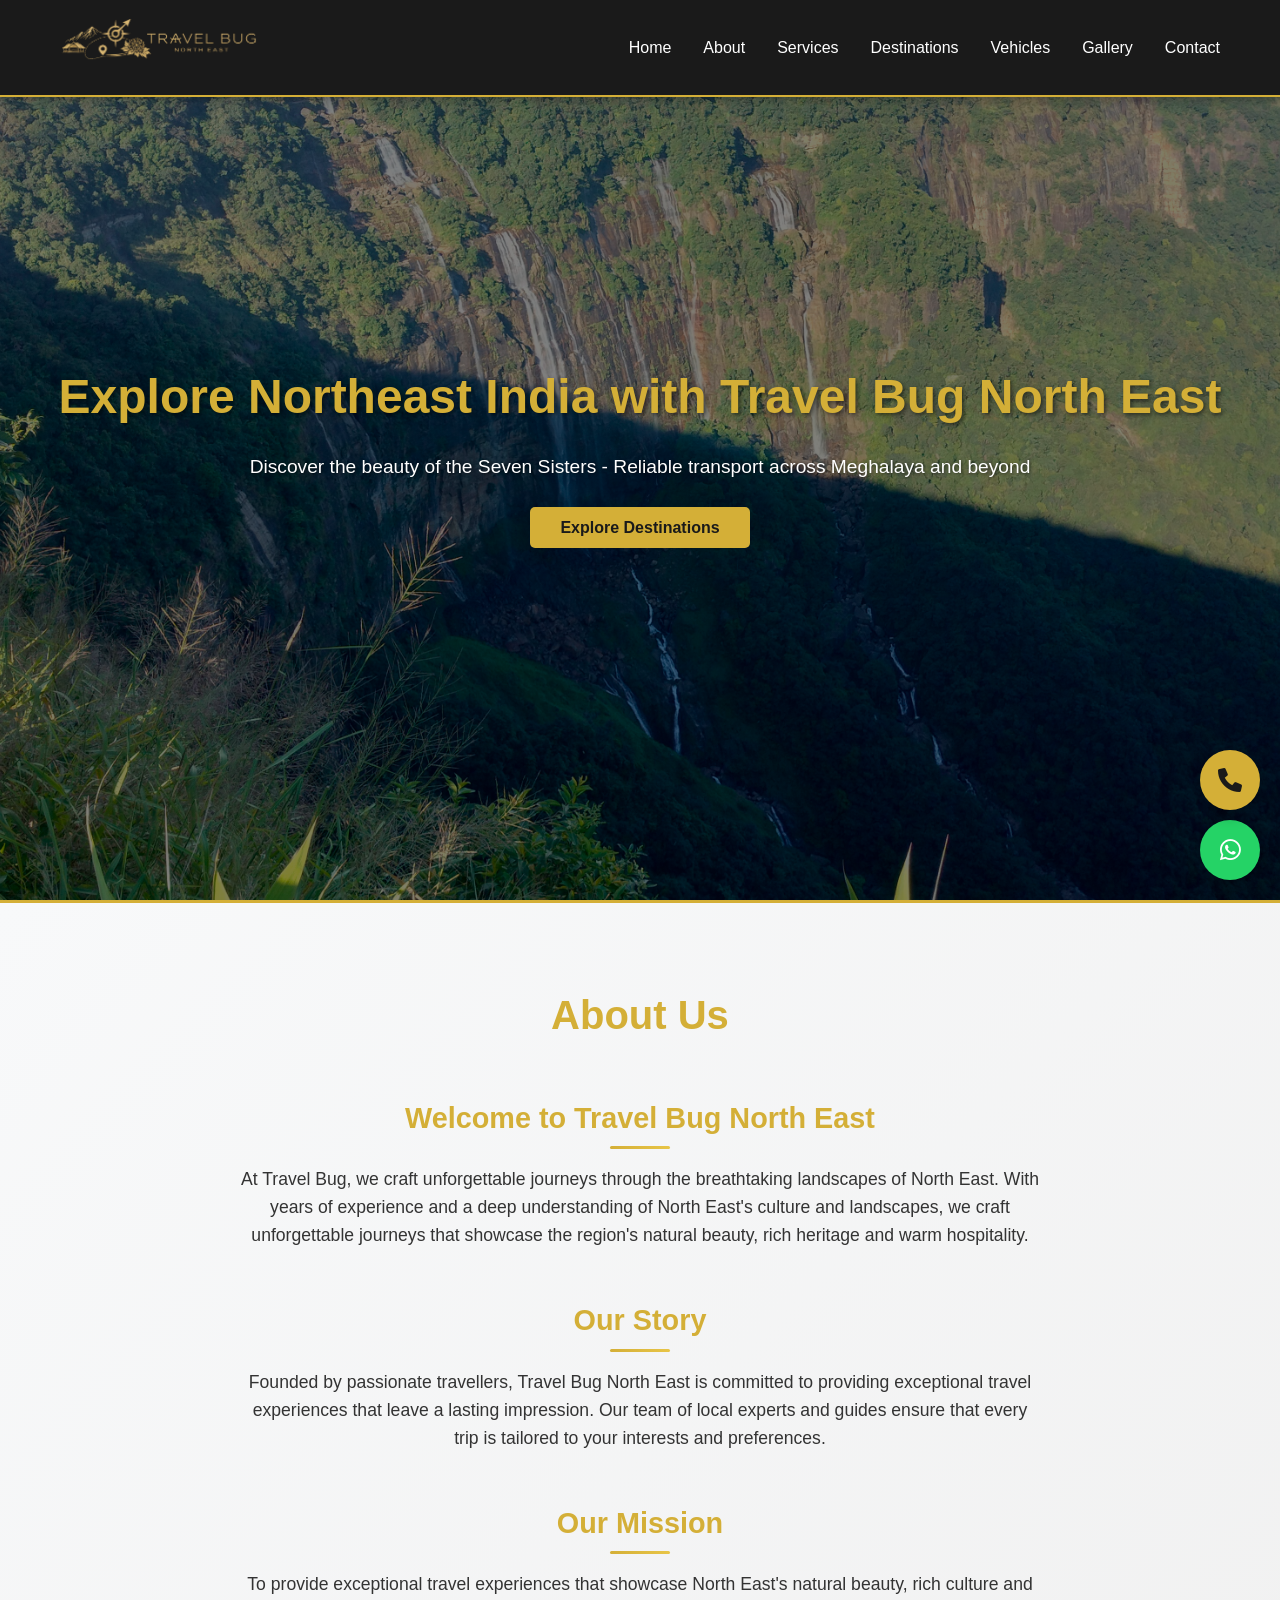
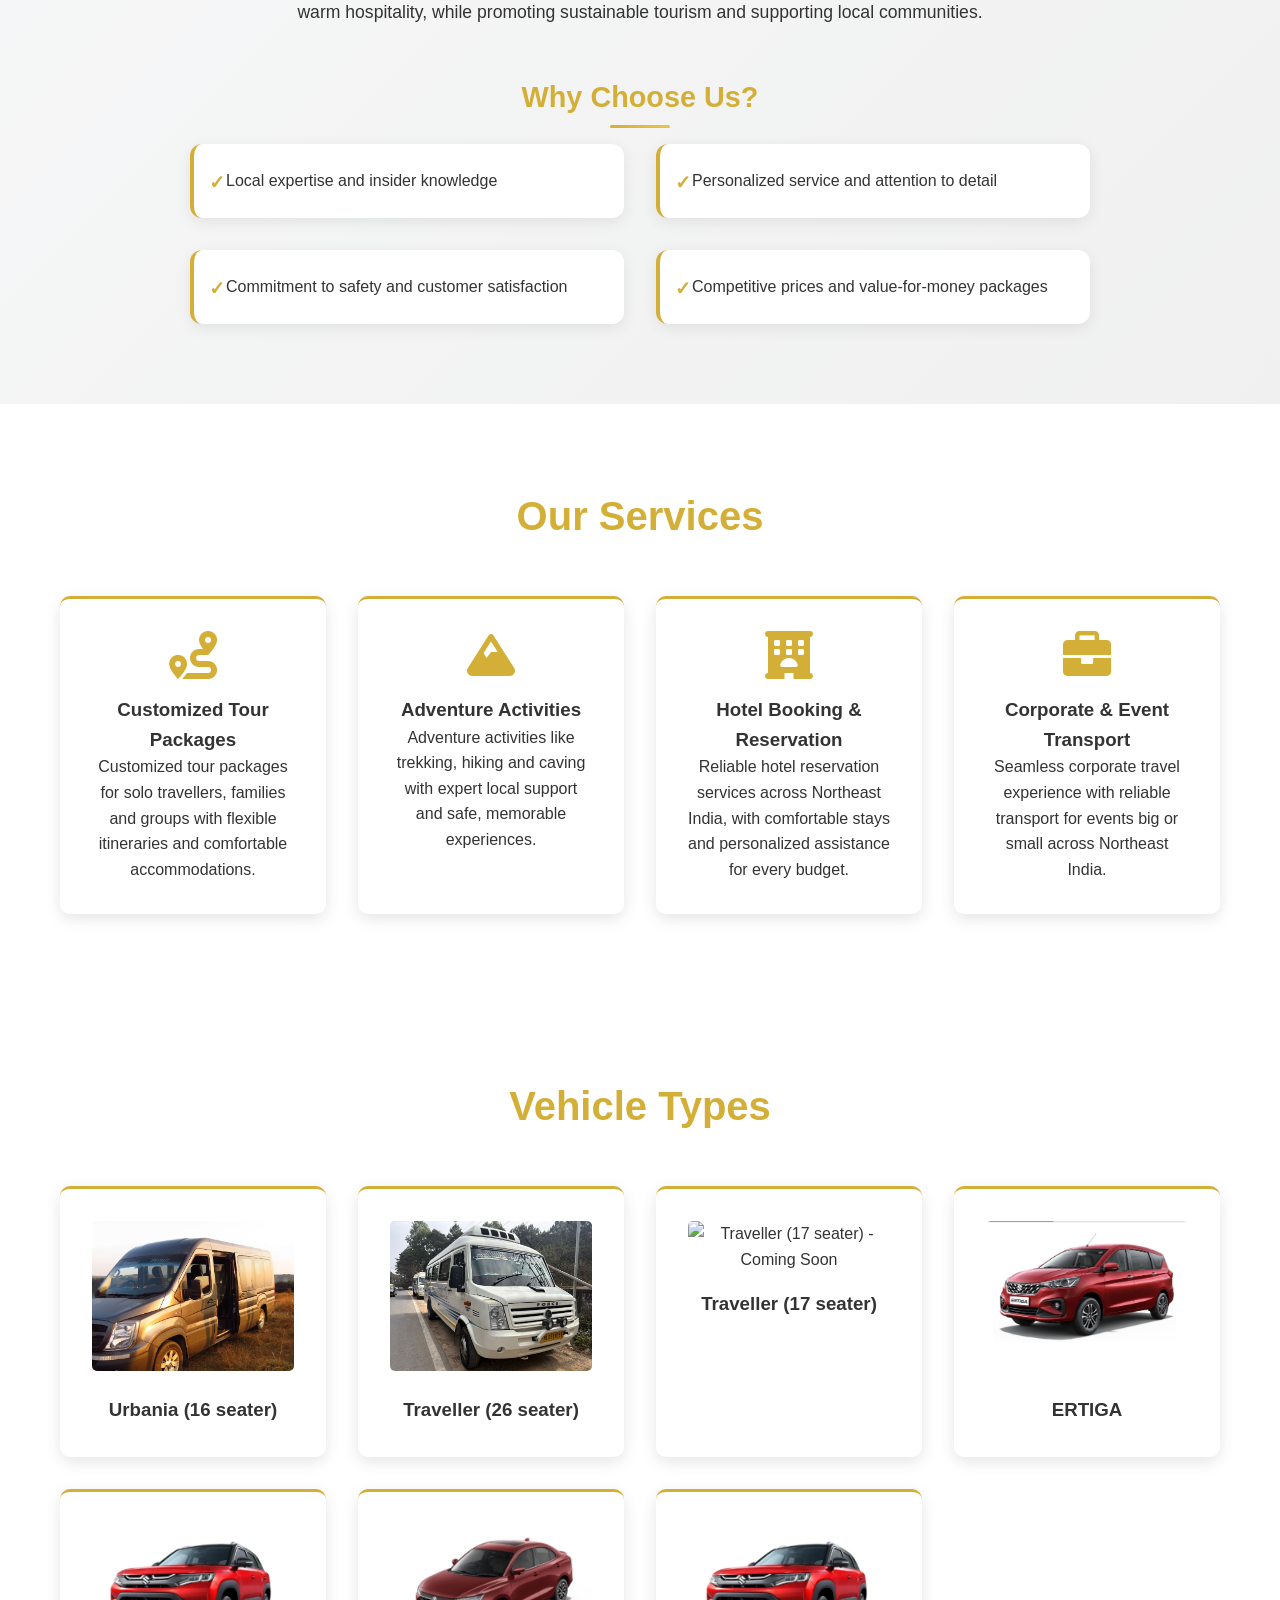
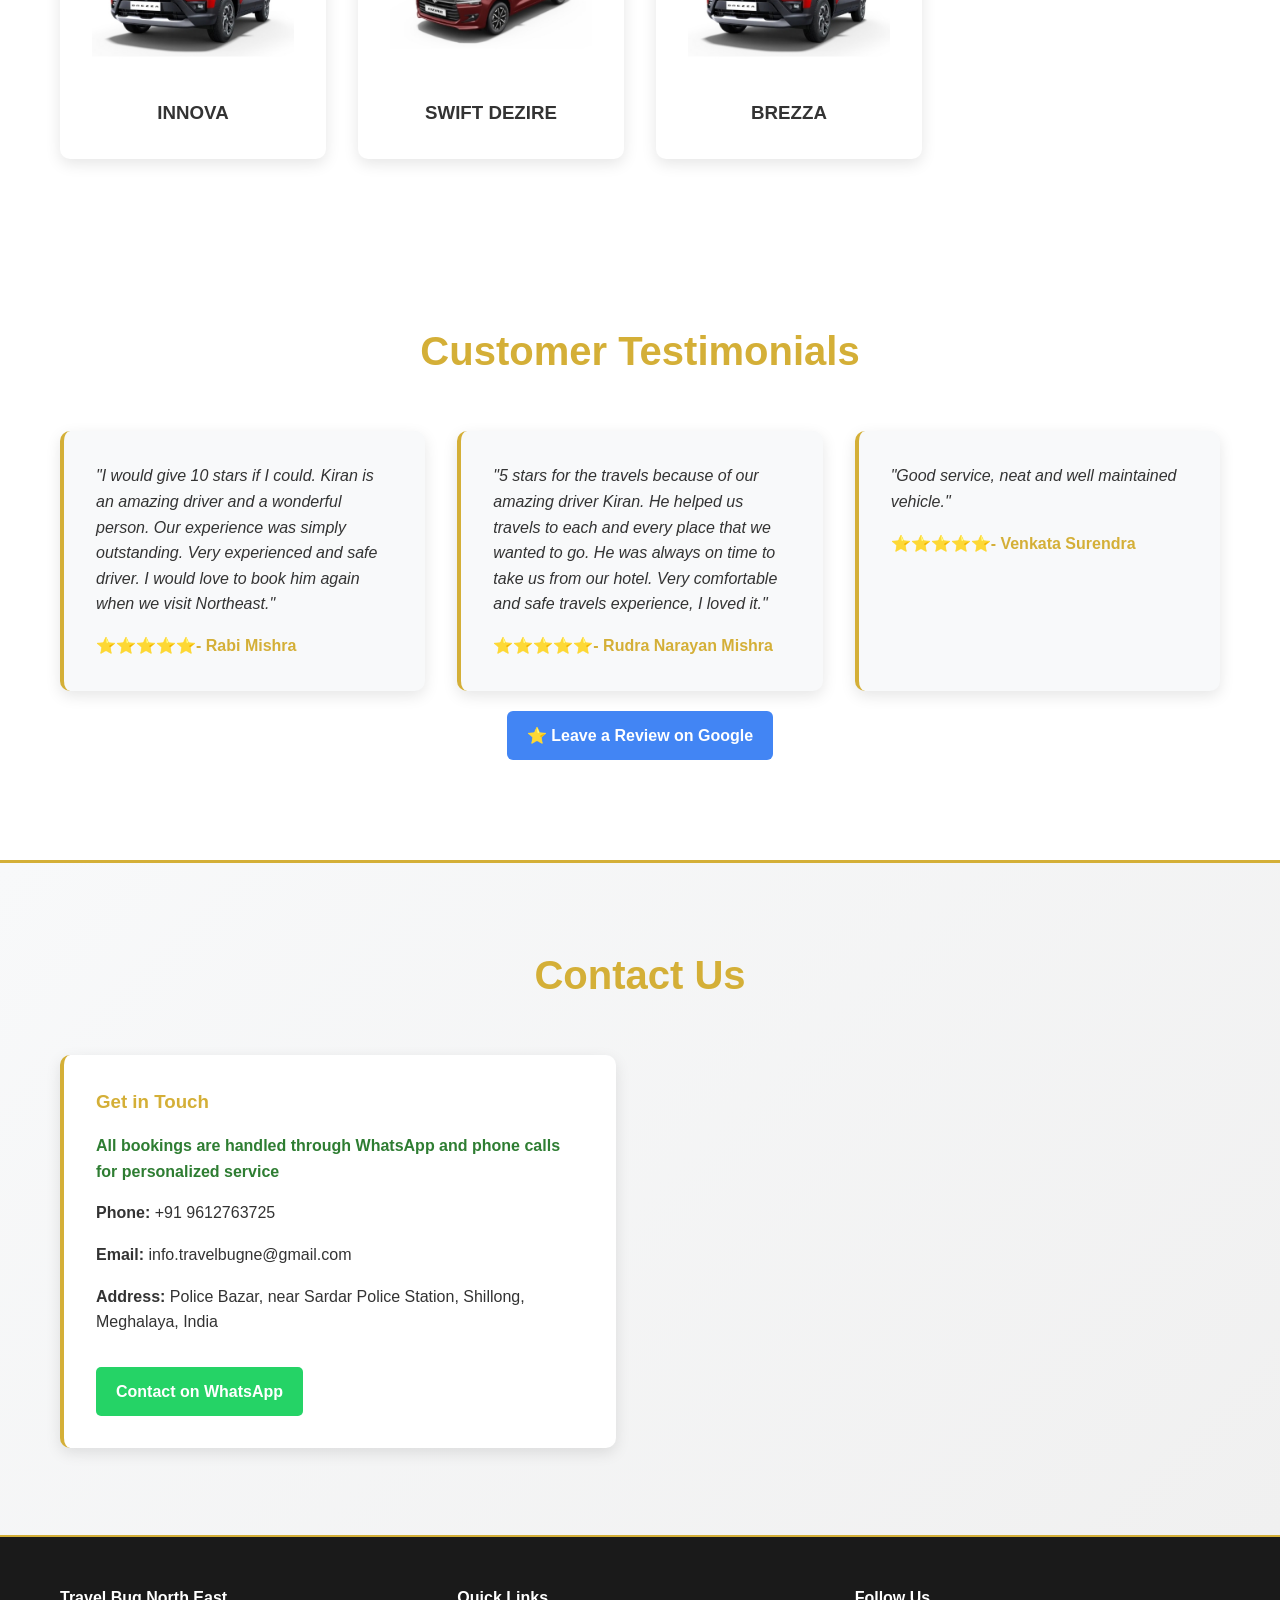
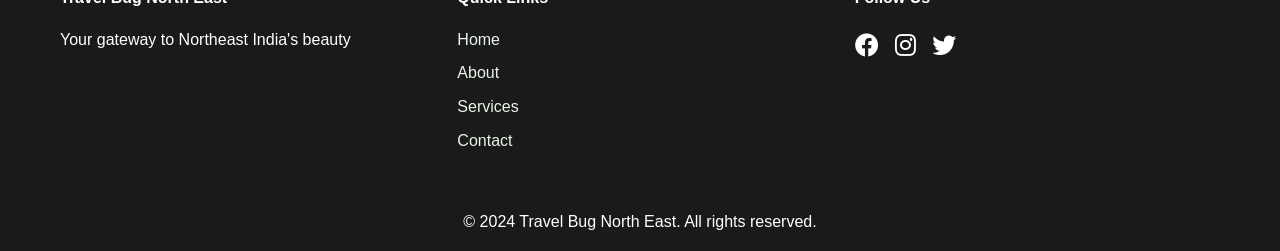
==== commit a6db832a: "add onclick logo to go to home page" ====
--- a/index.html
+++ b/index.html
@@ -250,7 +250,7 @@
     <!-- Navigation -->
     <nav>
       <div class="container">
-        <div class="logo"><img src="asset/logo.png" alt="Travel Bug North East" style="height: 50px;" /></a></div>
+        <div class="logo"><a href="index.html"><img src="asset/logo.png" alt="Travel Bug North East" style="height: 50px;" /></a></div>
         <ul class="nav-links">
           <li><a href="#home">Home</a></li>
           <li><a href="#about">About</a></li>
@@ -377,14 +377,14 @@
           </div>
           <div class="vehicle-card">
             <img
-              src="https://placehold.co/300x200/cccccc/666666?text=ERTIGA"
+              src="asset/vehicle/Ertiga.jpg"
               alt="ERTIGA - Coming Soon"
             />
             <h3>ERTIGA</h3>
           </div>
           <div class="vehicle-card">
             <img
-              src="https://placehold.co/300x200/cccccc/666666?text=INNOVA"
+              src="asset/vehicle/Brezza.jpg"
               alt="INNOVA - Coming Soon"
             />
             <h3>INNOVA</h3>
@@ -392,14 +392,14 @@
           
           <div class="vehicle-card">
             <img
-              src="https://placehold.co/300x200/cccccc/666666?text=SWIFT DEZIRE"
+              src="asset/vehicle/Dzire.jpg"
               alt="SWIFT DEZIRE - Coming Soon"
             />
             <h3>SWIFT DEZIRE</h3>
           </div>
           <div class="vehicle-card">
             <img
-              src="https://placehold.co/300x200/cccccc/666666?text=BREZZA"
+              src="asset/vehicle/Brezza.jpg"
               alt="BREZZA - Coming Soon"
             />
             <h3>BREZZA</h3>
--- a/styles.css
+++ b/styles.css
@@ -611,11 +611,24 @@
 }
 
 .gallery-item .overlay p {
-    margin: 0 0 1rem 0;
+    margin: 0 0 0.75rem 0;
     font-size: 1rem;
     opacity: 0.95;
     line-height: 1.5;
     text-shadow: 0 1px 2px rgba(0, 0, 0, 0.5);
+}
+
+.photo-credit {
+    font-size: 0.82rem;
+    opacity: 0.9;
+    margin-top: 0.5rem;
+    color: #f2f2f2;
+    line-height: 1.4;
+}
+
+.photo-credit a {
+    color: #f9d976;
+    text-decoration: underline;
 }
 
 .category-tag {
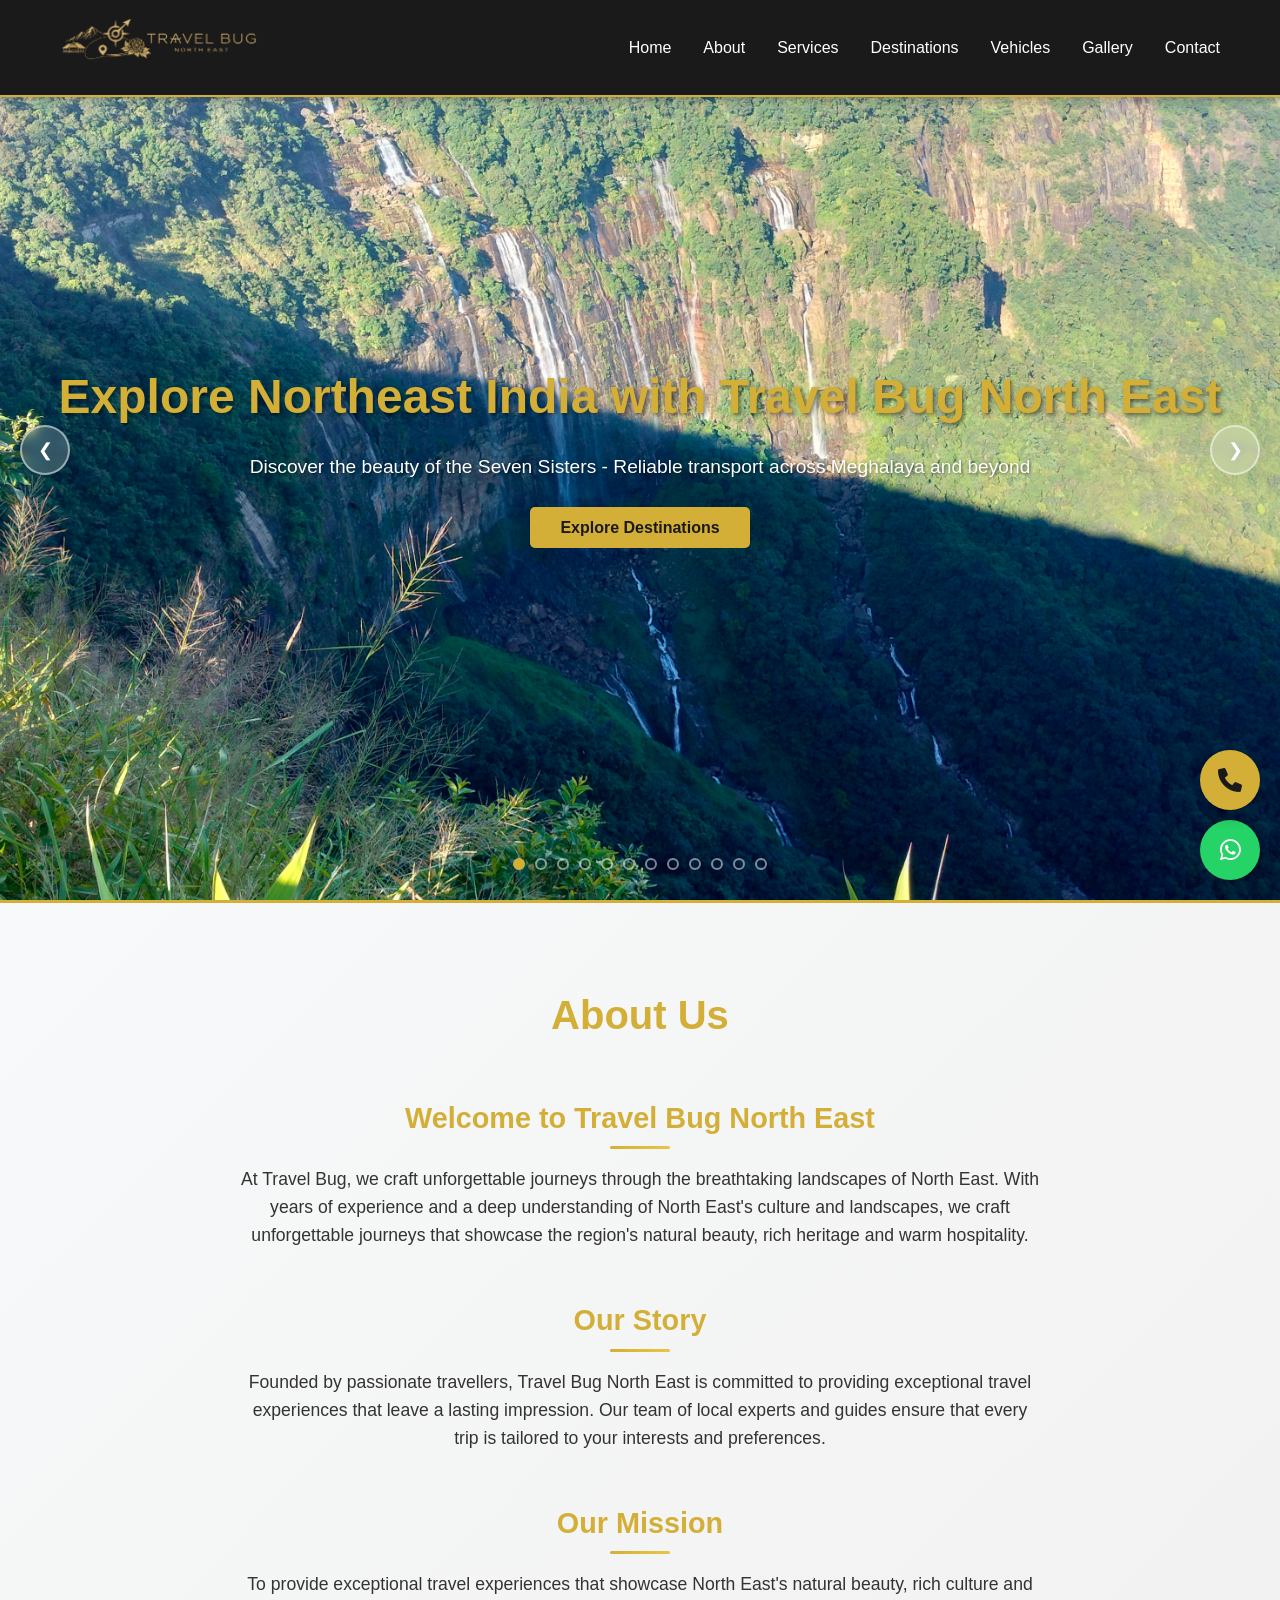
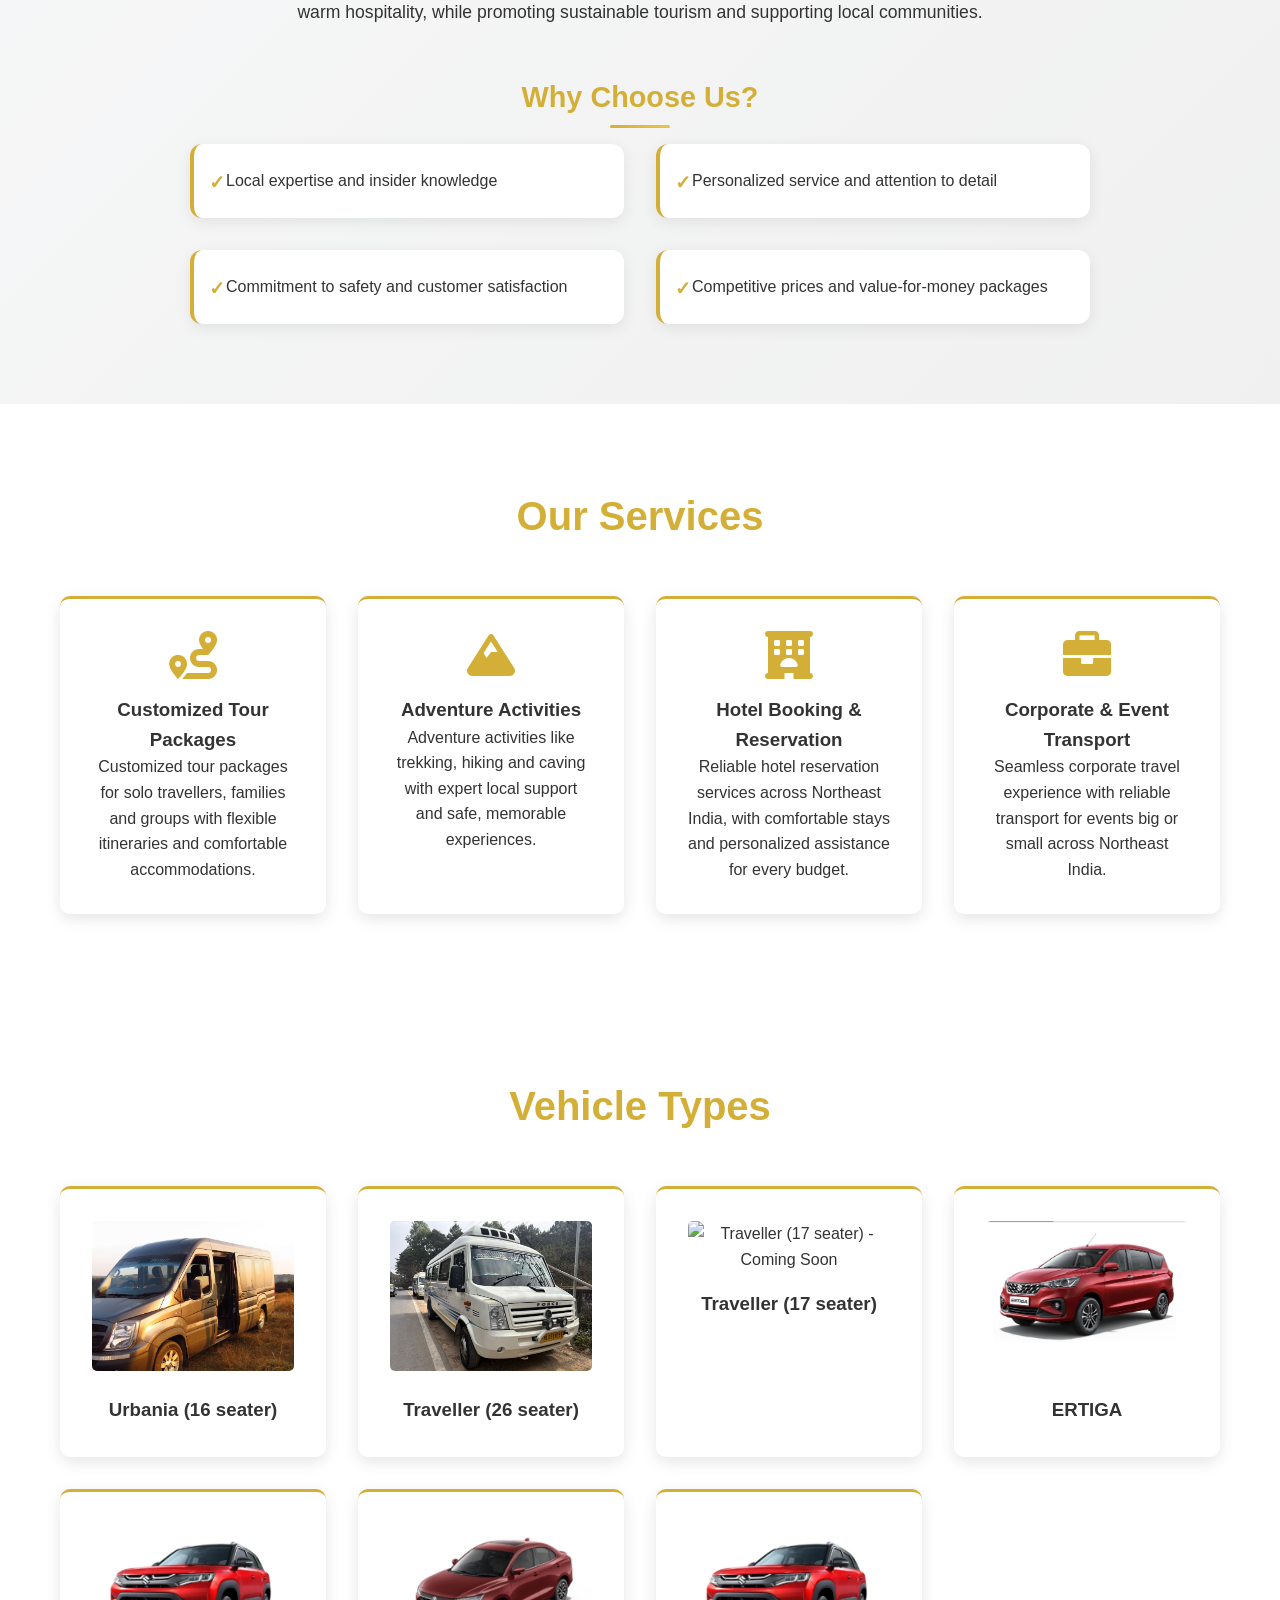
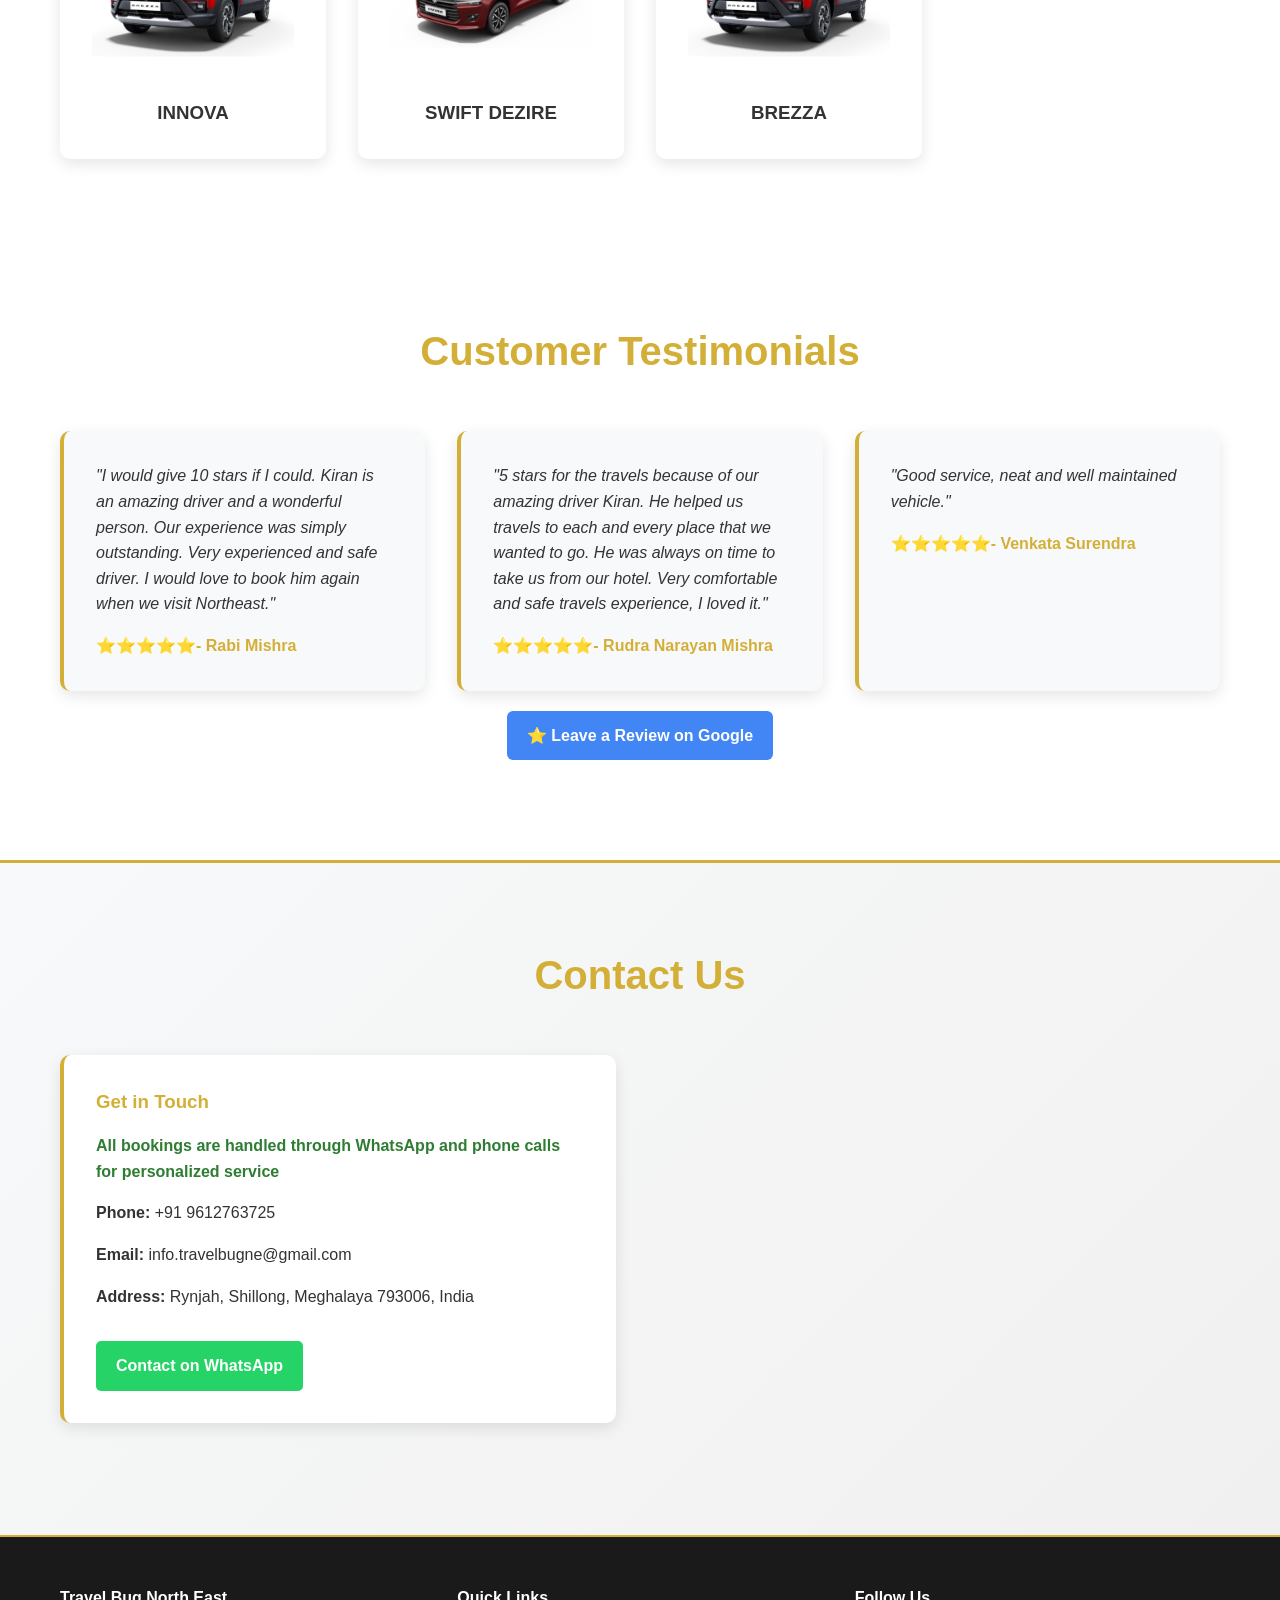
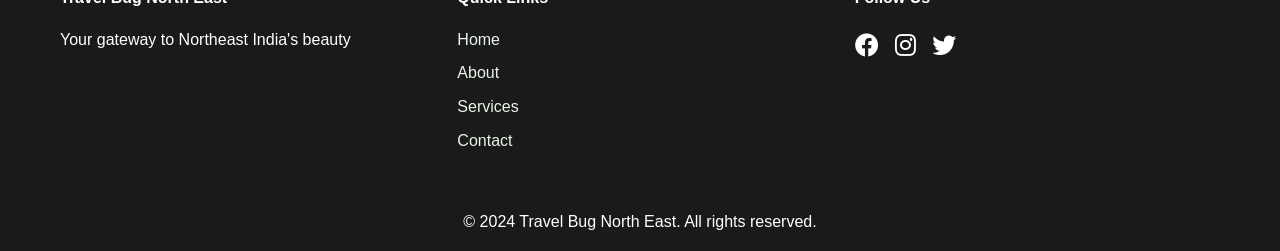
==== commit fda76091: "update address and itenery photo" ====
--- a/index.html
+++ b/index.html
@@ -472,8 +472,7 @@
             <p><strong>Phone:</strong> +91 9612763725</p>
             <p><strong>Email:</strong> info.travelbugne@gmail.com</p>
             <p>
-              <strong>Address:</strong> Police Bazar, near Sardar Police
-              Station, Shillong, Meghalaya, India
+              <strong>Address:</strong> Rynjah, Shillong, Meghalaya 793006, India
             </p>
             <a
               href="https://wa.me/919612763725?text=Hello%20Travel%20Bug%20North%20East!%20I%20would%20like%20to%20inquire%20about%20your%20services."
--- a/styles.css
+++ b/styles.css
@@ -122,6 +122,74 @@
   text-shadow: 1px 1px 3px rgba(0,0,0,0.5);
 }
 
+/* Slider Controls */
+.slider-btn {
+  position: absolute;
+  top: 50%;
+  transform: translateY(-50%);
+  background: rgba(255, 255, 255, 0.2);
+  border: 2px solid rgba(255, 255, 255, 0.5);
+  color: white;
+  width: 50px;
+  height: 50px;
+  border-radius: 50%;
+  cursor: pointer;
+  font-size: 18px;
+  display: flex;
+  align-items: center;
+  justify-content: center;
+  transition: all 0.3s ease;
+  backdrop-filter: blur(5px);
+  z-index: 3;
+}
+
+.slider-btn:hover {
+  background: rgba(255, 255, 255, 0.3);
+  border-color: rgba(255, 255, 255, 0.8);
+  transform: translateY(-50%) scale(1.1);
+}
+
+.slider-prev {
+  left: 20px;
+}
+
+.slider-next {
+  right: 20px;
+}
+
+.slider-dots {
+  position: absolute;
+  bottom: 30px;
+  left: 50%;
+  transform: translateX(-50%);
+  display: flex;
+  gap: 10px;
+  z-index: 3;
+}
+
+.slider-dot {
+  width: 12px;
+  height: 12px;
+  border-radius: 50%;
+  border: 2px solid rgba(255, 255, 255, 0.5);
+  background: transparent;
+  cursor: pointer;
+  transition: all 0.3s ease;
+}
+
+.slider-dot.active {
+  background: #D4AF37;
+  border-color: #D4AF37;
+}
+
+.slider-dot:hover {
+  background: rgba(255, 255, 255, 0.7);
+  border-color: rgba(255, 255, 255, 0.7);
+}
+
+.slide-counter {
+  display: none;
+}
 
 .btn {
     background: #D4AF37;
@@ -1715,4 +1783,31 @@
         height: 45px;
         font-size: 28px;
     }
+}
+
+/* Slider Controls Mobile Styles */
+@media (max-width: 768px) {
+    .slider-btn {
+        width: 45px;
+        height: 45px;
+        font-size: 16px;
+    }
+
+    .slider-prev {
+        left: 15px;
+    }
+
+    .slider-next {
+        right: 15px;
+    }
+
+    .slider-dots {
+        bottom: 20px;
+        gap: 8px;
+    }
+
+    .slider-dot {
+        width: 10px;
+        height: 10px;
+    }
 }
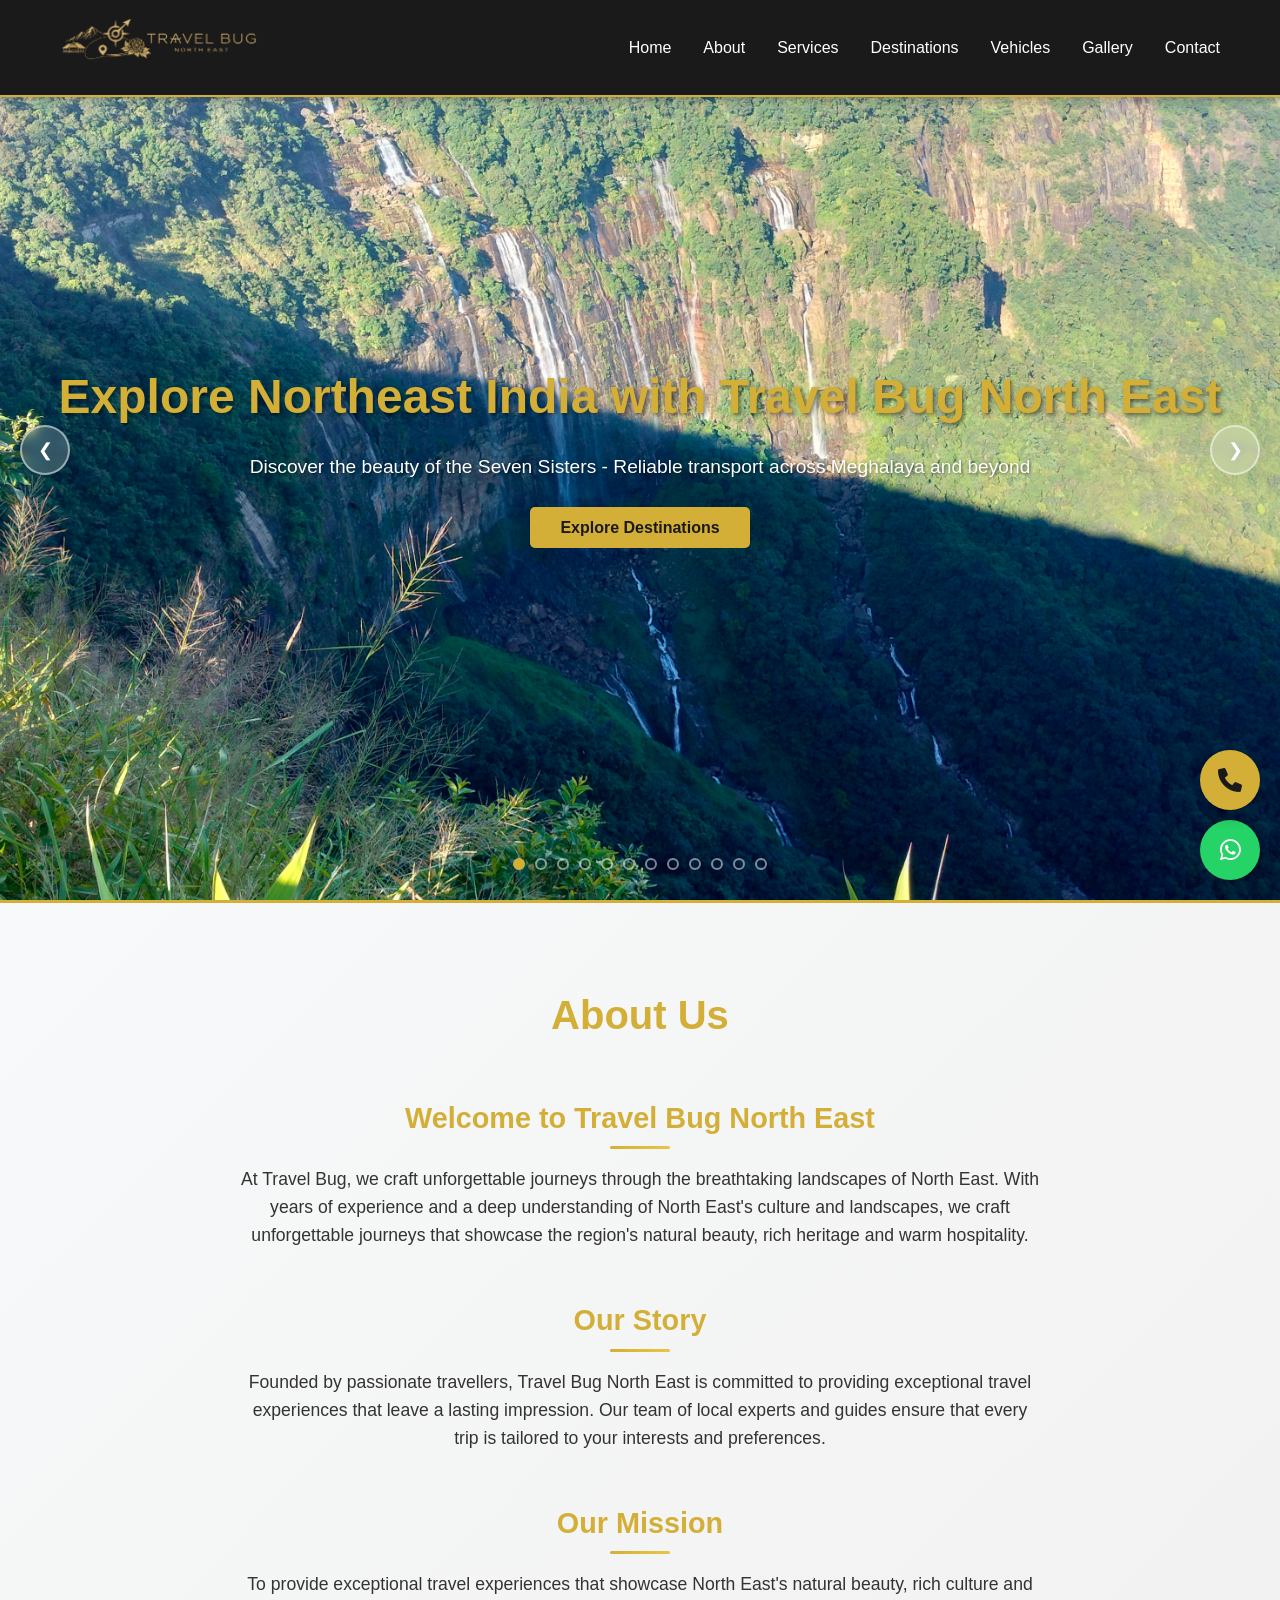
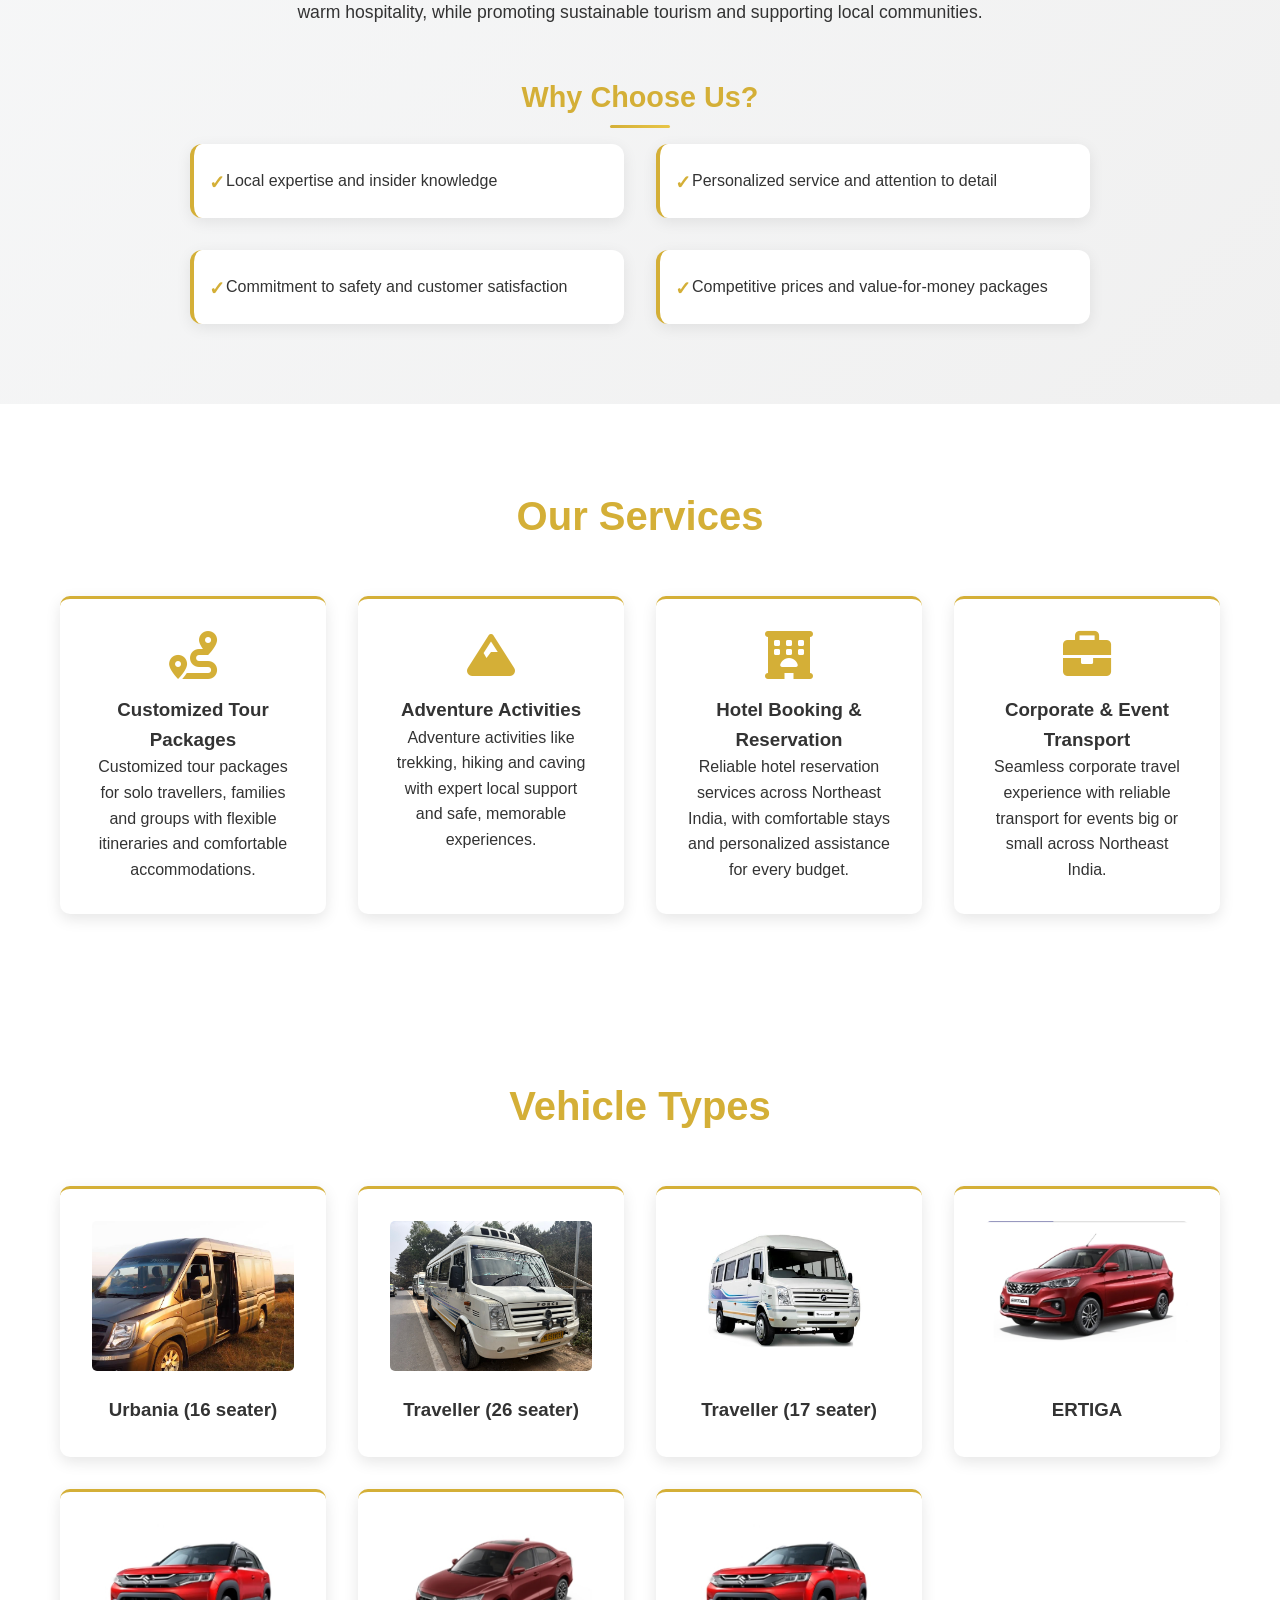
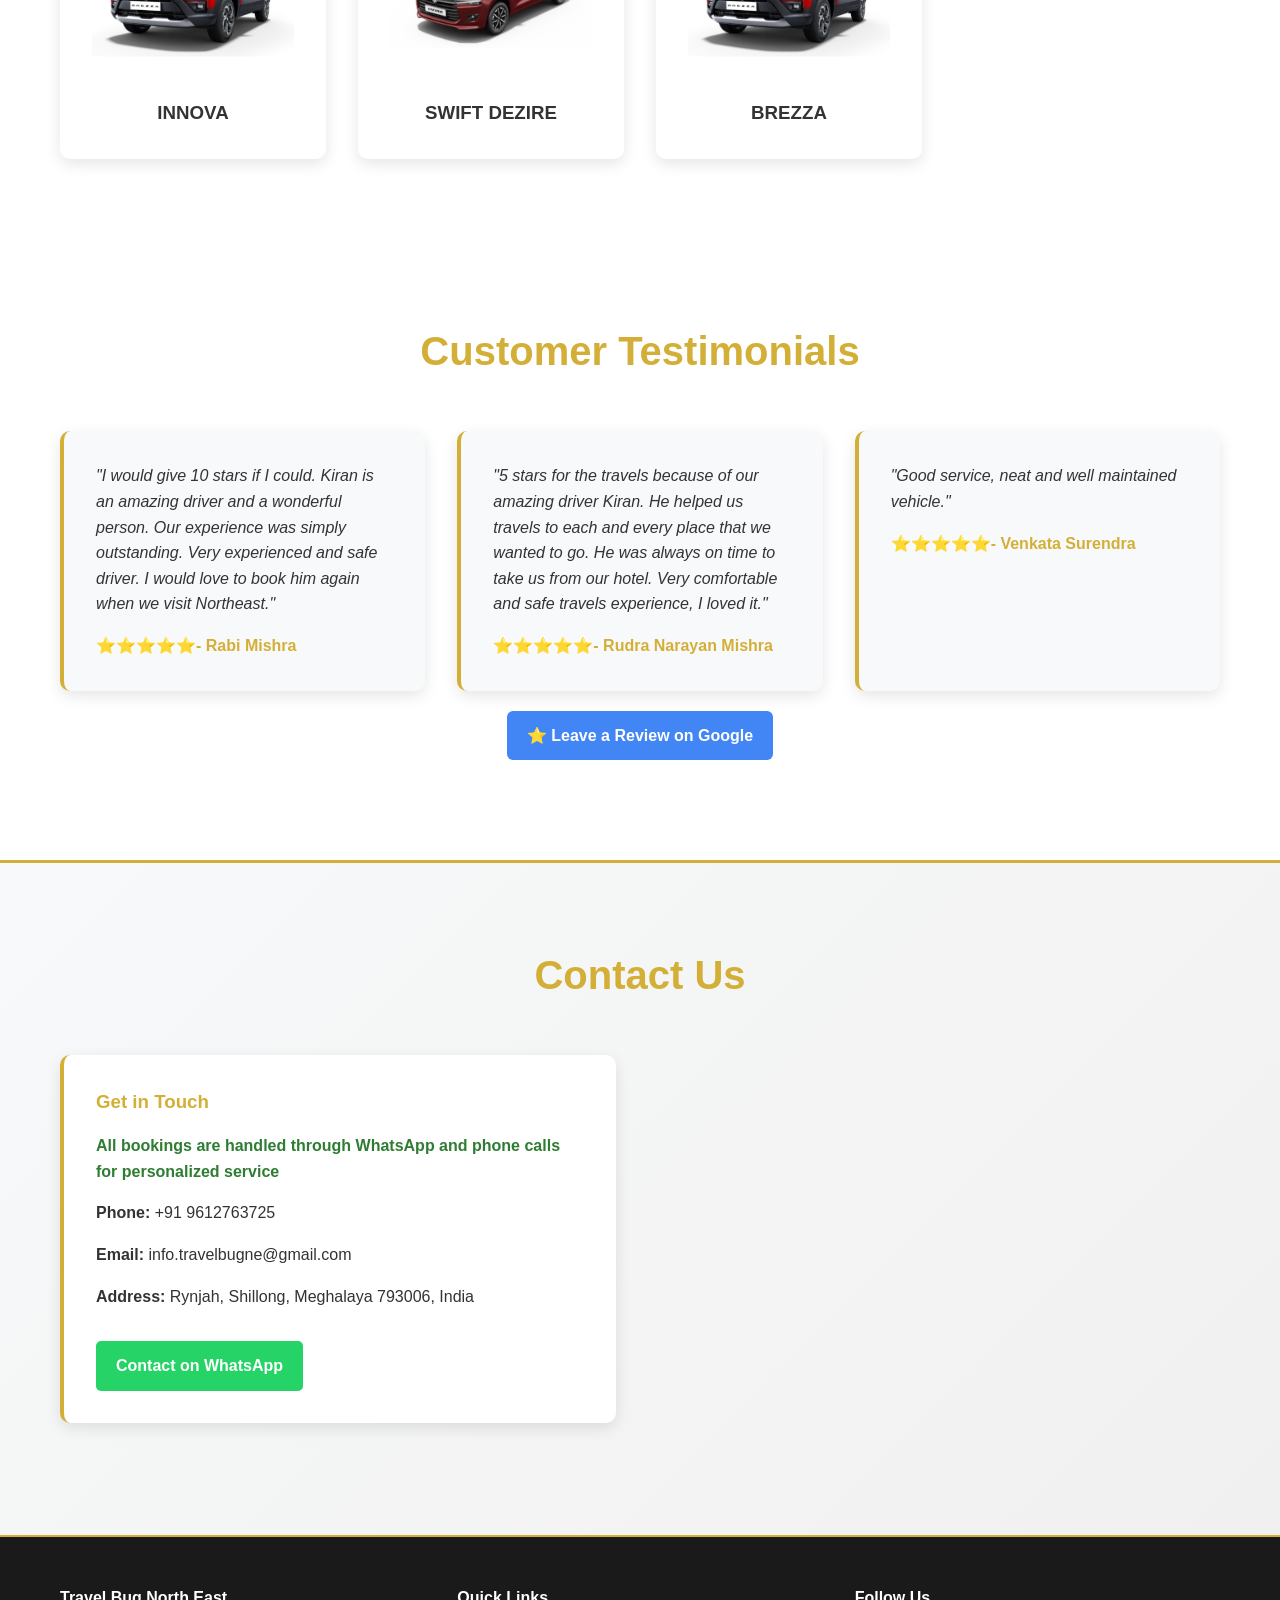
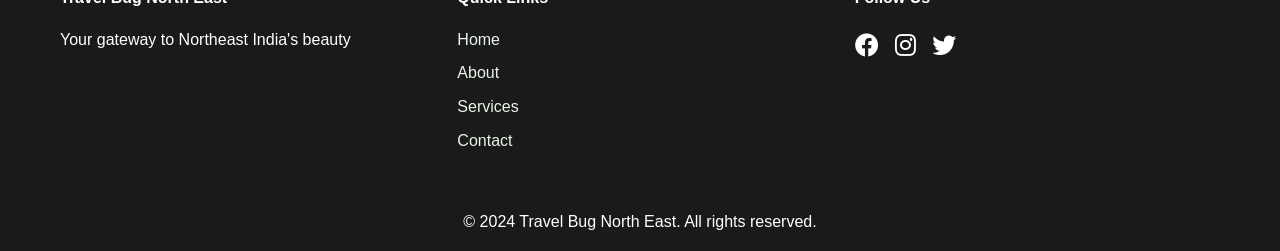
==== commit 05750094: "add vehicle image" ====
--- a/index.html
+++ b/index.html
@@ -370,7 +370,7 @@
           </div>
           <div class="vehicle-card">
             <img
-              src="https://placehold.co/300x200/cccccc/666666?text=TRAVELLER+17+Seater"
+              src="asset/vehicle/Traveller-17-seater.jpg"
               alt="Traveller (17 seater) - Coming Soon"
             />
             <h3>Traveller (17 seater)</h3>
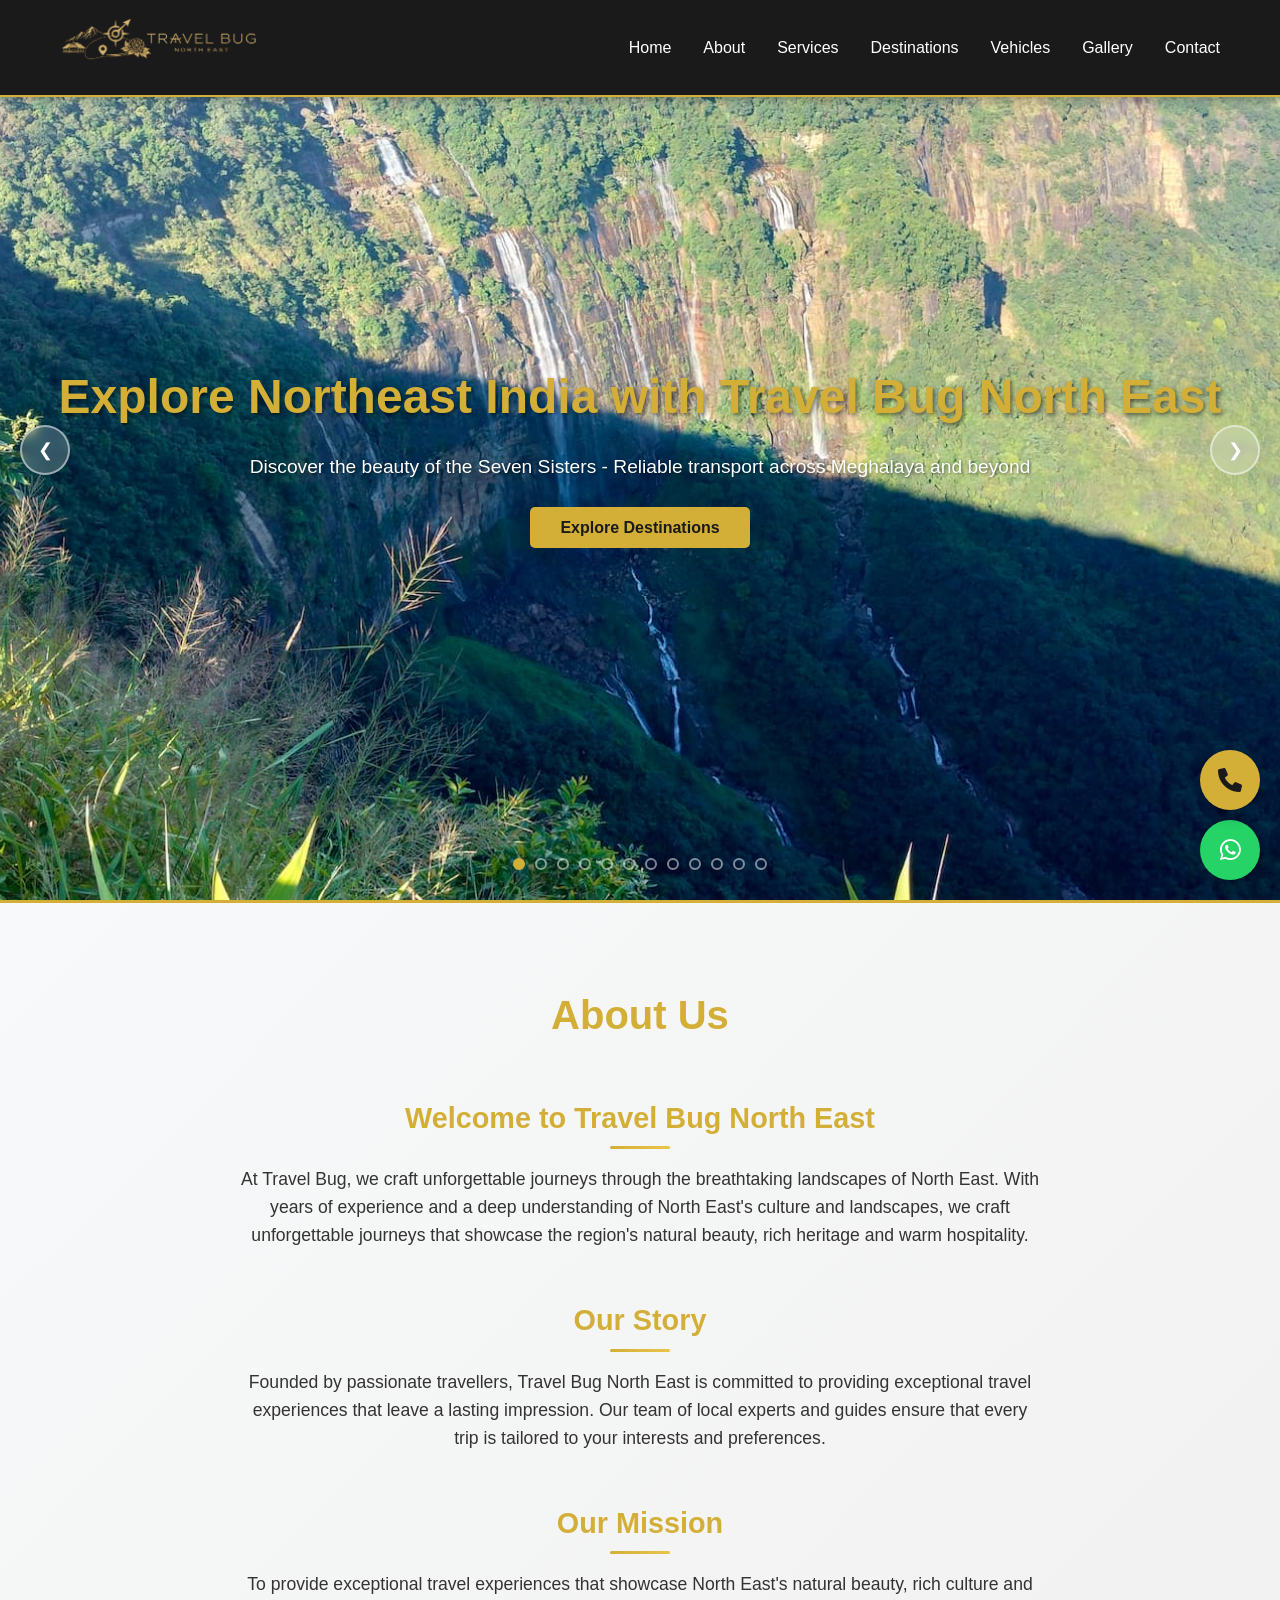
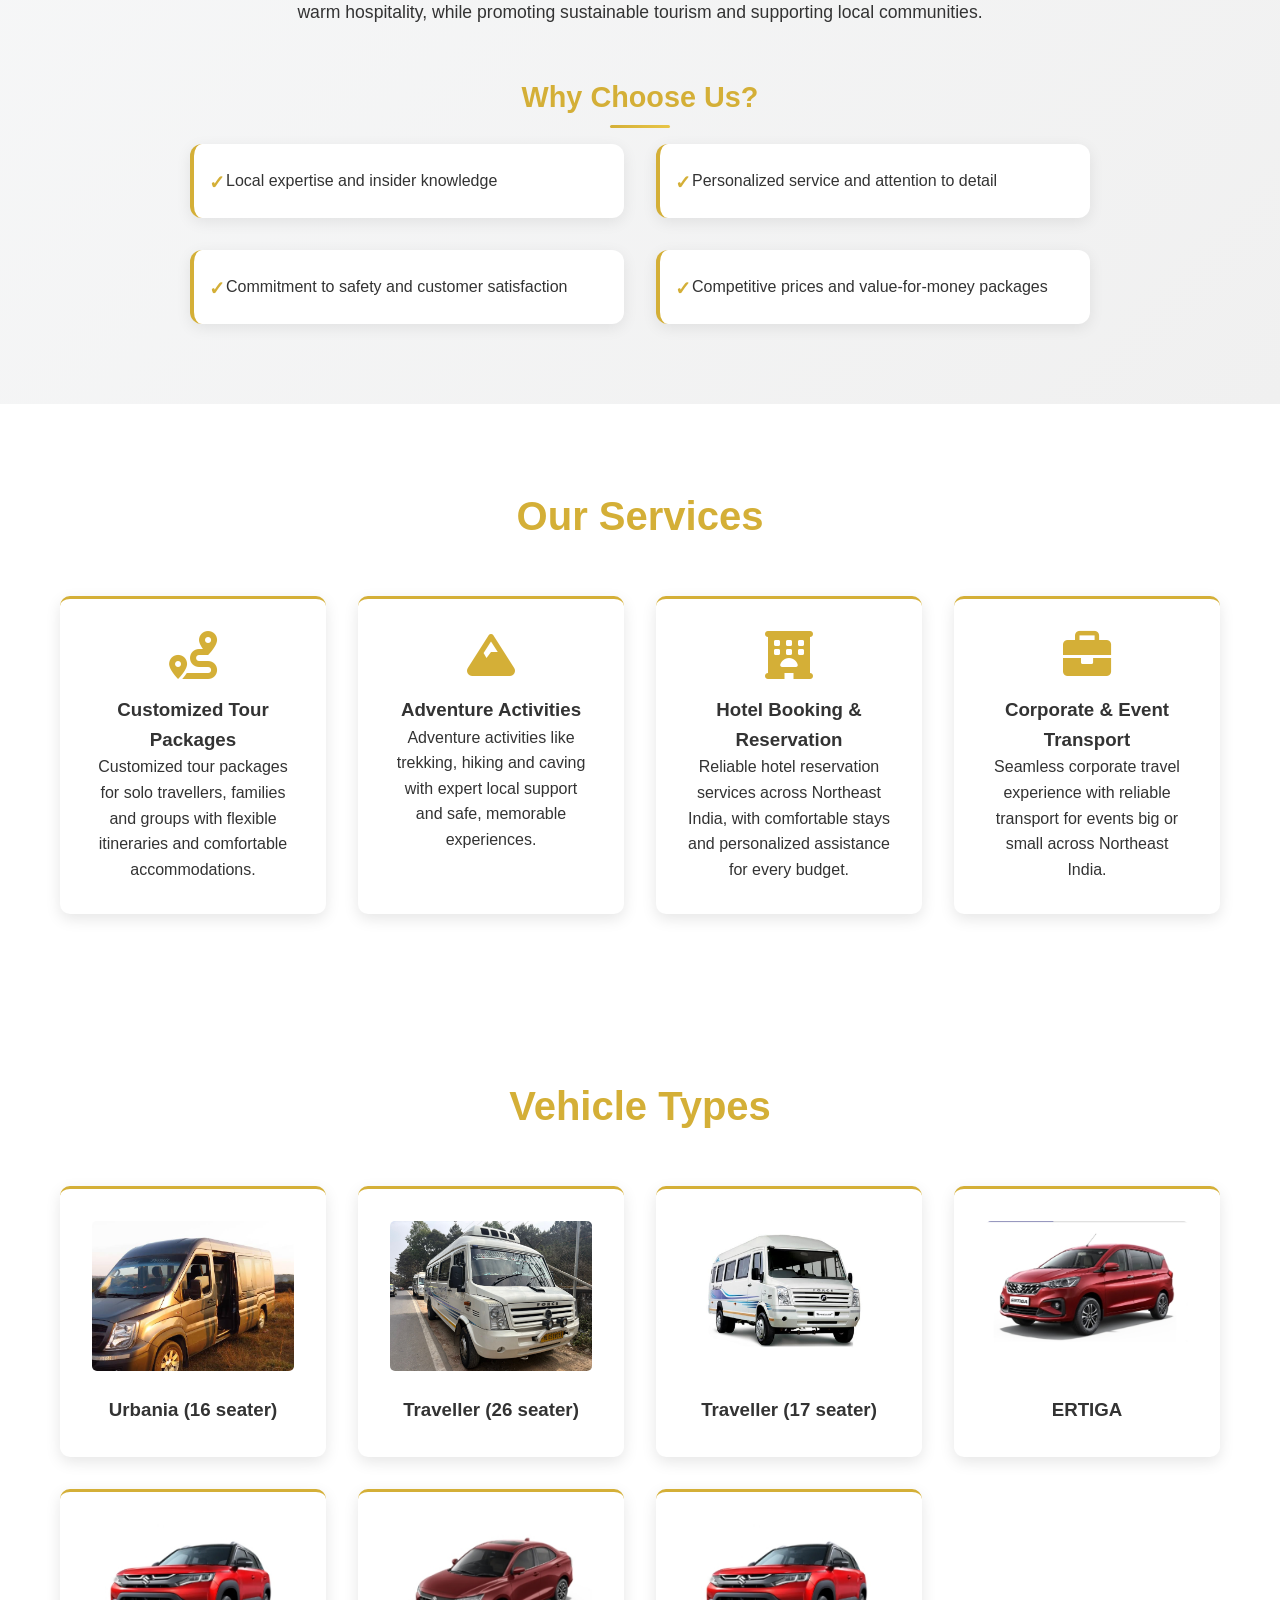
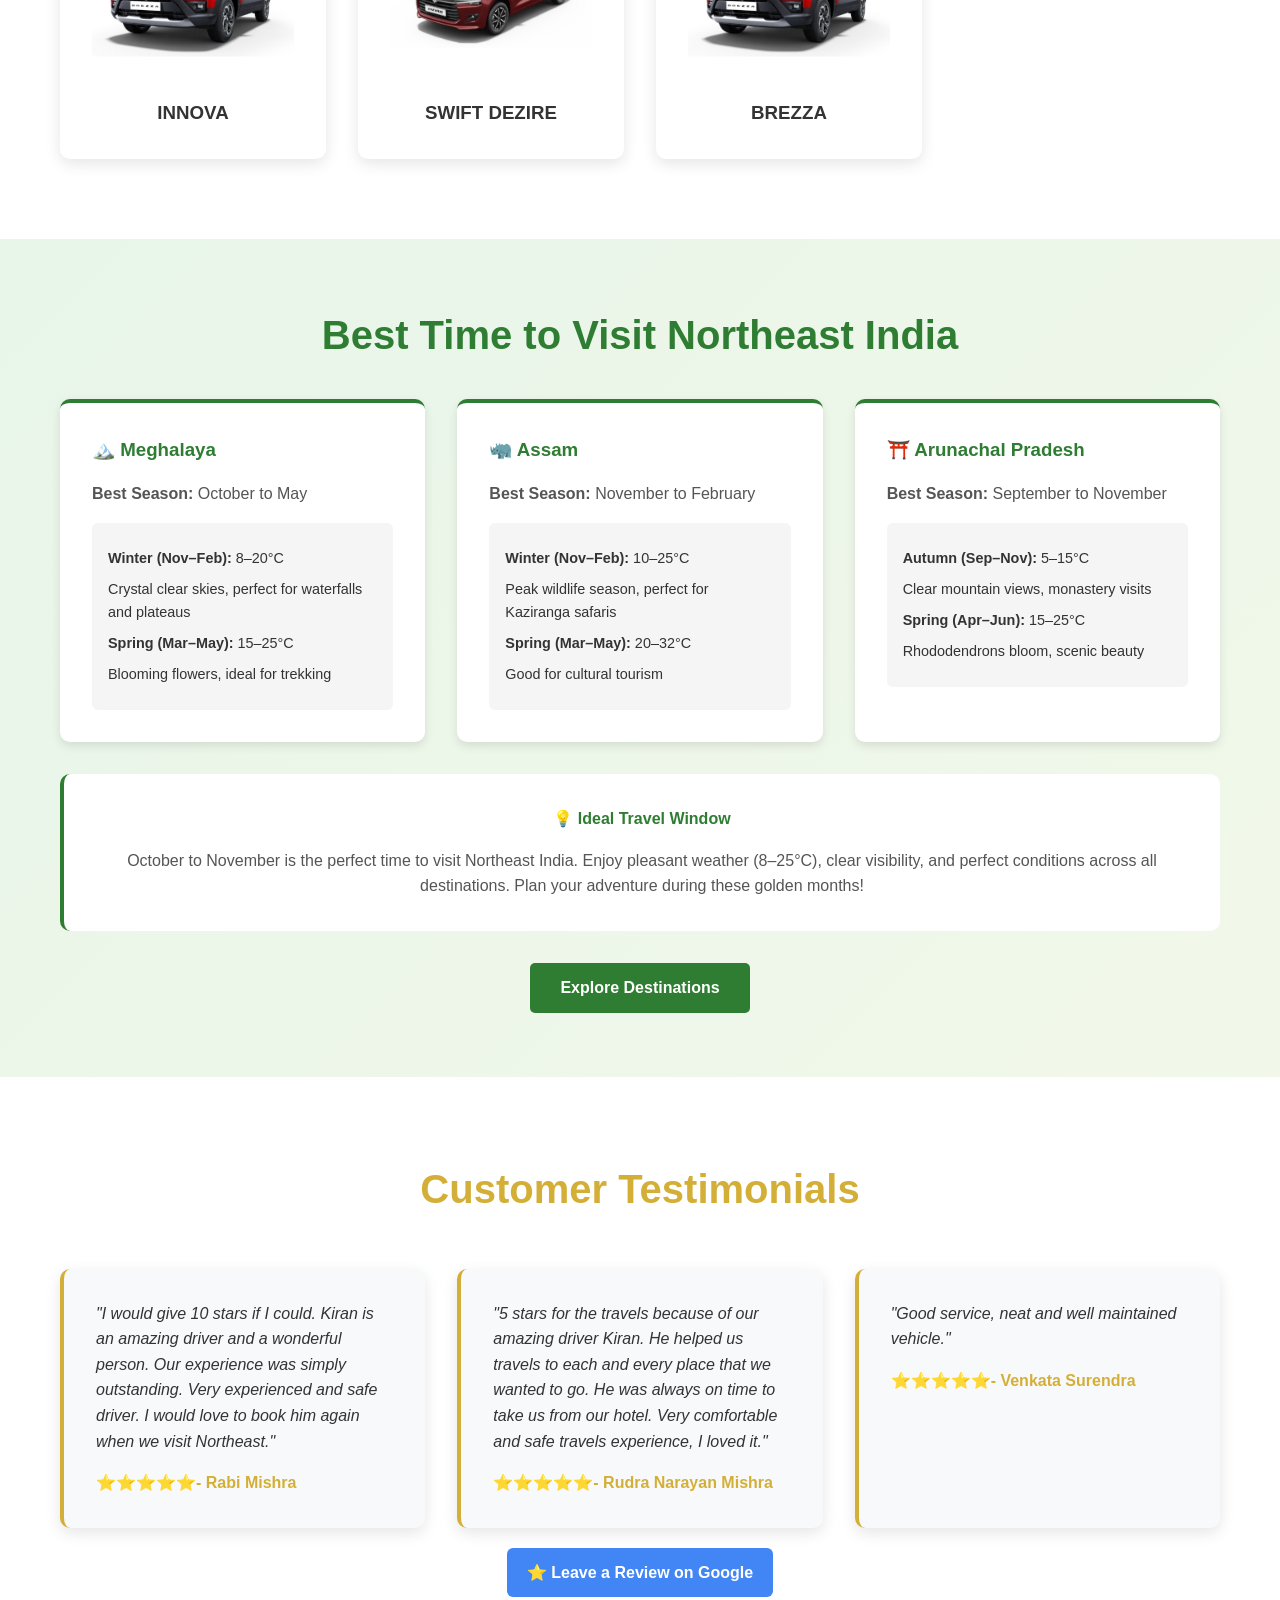
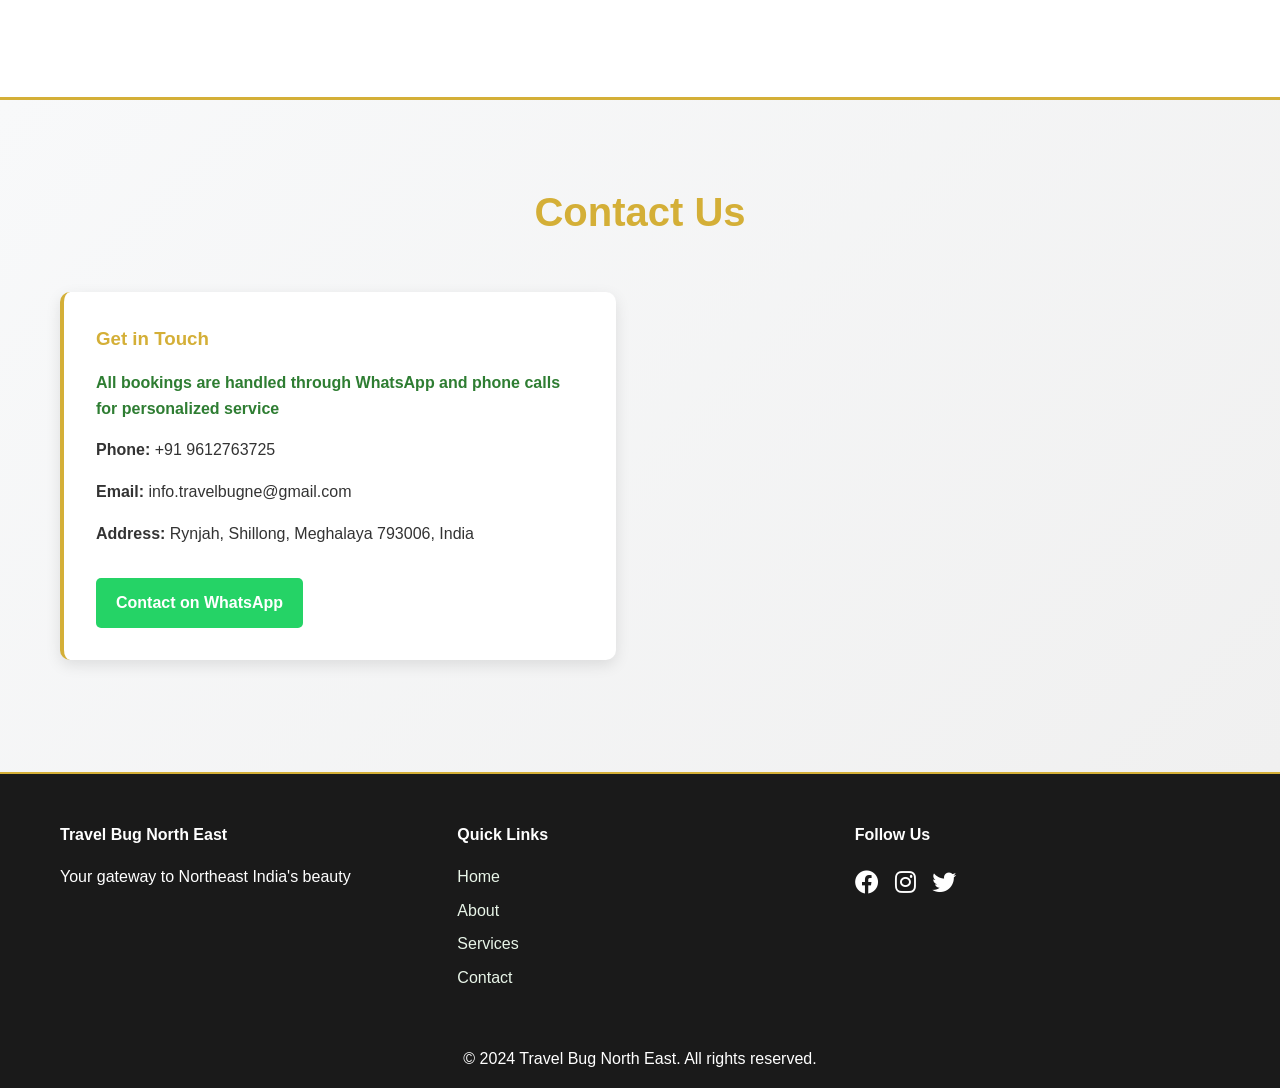
==== commit c7b4fd81: "added bestime to visit section for each iterery" ====
--- a/index.html
+++ b/index.html
@@ -245,6 +245,15 @@
     <link rel="apple-touch-icon" href="apple-touch-icon.png" />
     <link rel="manifest" href="site.webmanifest" />
     <link rel="stylesheet" href="styles.css" />
+    <!-- Google tag (gtag.js) -->
+    <script async src="https://www.googletagmanager.com/gtag/js?id=G-8T6P8L2VHW"></script>
+    <script>
+      window.dataLayer = window.dataLayer || [];
+      function gtag(){dataLayer.push(arguments);}
+      gtag('js', new Date());
+
+      gtag('config', 'G-8T6P8L2VHW');
+    </script>
   </head>
   <body>
     <!-- Navigation -->
@@ -404,6 +413,60 @@
             />
             <h3>BREZZA</h3>
           </div>
+        </div>
+      </div>
+    </section>
+
+    <!-- Best Time to Visit Section -->
+    <section style="padding: 4rem 2rem; background: linear-gradient(135deg, #e8f5e9 0%, #f1f8e9 100%);">
+      <div class="container">
+        <h2 style="text-align: center; color: #2e7d32; margin-bottom: 2rem;">Best Time to Visit Northeast India</h2>
+        
+        <div style="display: grid; grid-template-columns: repeat(auto-fit, minmax(300px, 1fr)); gap: 2rem; margin-bottom: 2rem;">
+          <!-- Meghalaya -->
+          <div style="background: white; padding: 2rem; border-radius: 10px; box-shadow: 0 4px 10px rgba(0,0,0,0.1); border-top: 4px solid #2e7d32;">
+            <h3 style="color: #2e7d32; margin-bottom: 1rem;">🏔️ Meghalaya</h3>
+            <p style="margin: 0.75rem 0; color: #555;"><strong>Best Season:</strong> October to May</p>
+            <div style="background: #f5f5f5; padding: 1rem; border-radius: 6px; margin-top: 1rem; font-size: 0.9rem;">
+              <p style="margin: 0.5rem 0;"><strong>Winter (Nov–Feb):</strong> 8–20°C</p>
+              <p style="margin: 0.5rem 0;">Crystal clear skies, perfect for waterfalls and plateaus</p>
+              <p style="margin: 0.5rem 0;"><strong>Spring (Mar–May):</strong> 15–25°C</p>
+              <p style="margin: 0.5rem 0;">Blooming flowers, ideal for trekking</p>
+            </div>
+          </div>
+
+          <!-- Assam -->
+          <div style="background: white; padding: 2rem; border-radius: 10px; box-shadow: 0 4px 10px rgba(0,0,0,0.1); border-top: 4px solid #2e7d32;">
+            <h3 style="color: #2e7d32; margin-bottom: 1rem;">🦏 Assam</h3>
+            <p style="margin: 0.75rem 0; color: #555;"><strong>Best Season:</strong> November to February</p>
+            <div style="background: #f5f5f5; padding: 1rem; border-radius: 6px; margin-top: 1rem; font-size: 0.9rem;">
+              <p style="margin: 0.5rem 0;"><strong>Winter (Nov–Feb):</strong> 10–25°C</p>
+              <p style="margin: 0.5rem 0;">Peak wildlife season, perfect for Kaziranga safaris</p>
+              <p style="margin: 0.5rem 0;"><strong>Spring (Mar–May):</strong> 20–32°C</p>
+              <p style="margin: 0.5rem 0;">Good for cultural tourism</p>
+            </div>
+          </div>
+
+          <!-- Arunachal Pradesh -->
+          <div style="background: white; padding: 2rem; border-radius: 10px; box-shadow: 0 4px 10px rgba(0,0,0,0.1); border-top: 4px solid #2e7d32;">
+            <h3 style="color: #2e7d32; margin-bottom: 1rem;">⛩️ Arunachal Pradesh</h3>
+            <p style="margin: 0.75rem 0; color: #555;"><strong>Best Season:</strong> September to November</p>
+            <div style="background: #f5f5f5; padding: 1rem; border-radius: 6px; margin-top: 1rem; font-size: 0.9rem;">
+              <p style="margin: 0.5rem 0;"><strong>Autumn (Sep–Nov):</strong> 5–15°C</p>
+              <p style="margin: 0.5rem 0;">Clear mountain views, monastery visits</p>
+              <p style="margin: 0.5rem 0;"><strong>Spring (Apr–Jun):</strong> 15–25°C</p>
+              <p style="margin: 0.5rem 0;">Rhododendrons bloom, scenic beauty</p>
+            </div>
+          </div>
+        </div>
+
+        <div style="background: white; padding: 2rem; border-radius: 10px; border-left: 4px solid #2e7d32; text-align: center; margin-bottom: 2rem;">
+          <h4 style="color: #2e7d32; margin-bottom: 1rem;">💡 Ideal Travel Window</h4>
+          <p style="color: #555; margin: 0; font-size: 1rem;">October to November is the perfect time to visit Northeast India. Enjoy pleasant weather (8–25°C), clear visibility, and perfect conditions across all destinations. Plan your adventure during these golden months!</p>
+        </div>
+
+        <div style="text-align: center;">
+          <a href="destinations.html" style="background: #2e7d32; color: white; padding: 12px 30px; text-decoration: none; border-radius: 5px; display: inline-block; font-weight: bold;">Explore Destinations</a>
         </div>
       </div>
     </section>
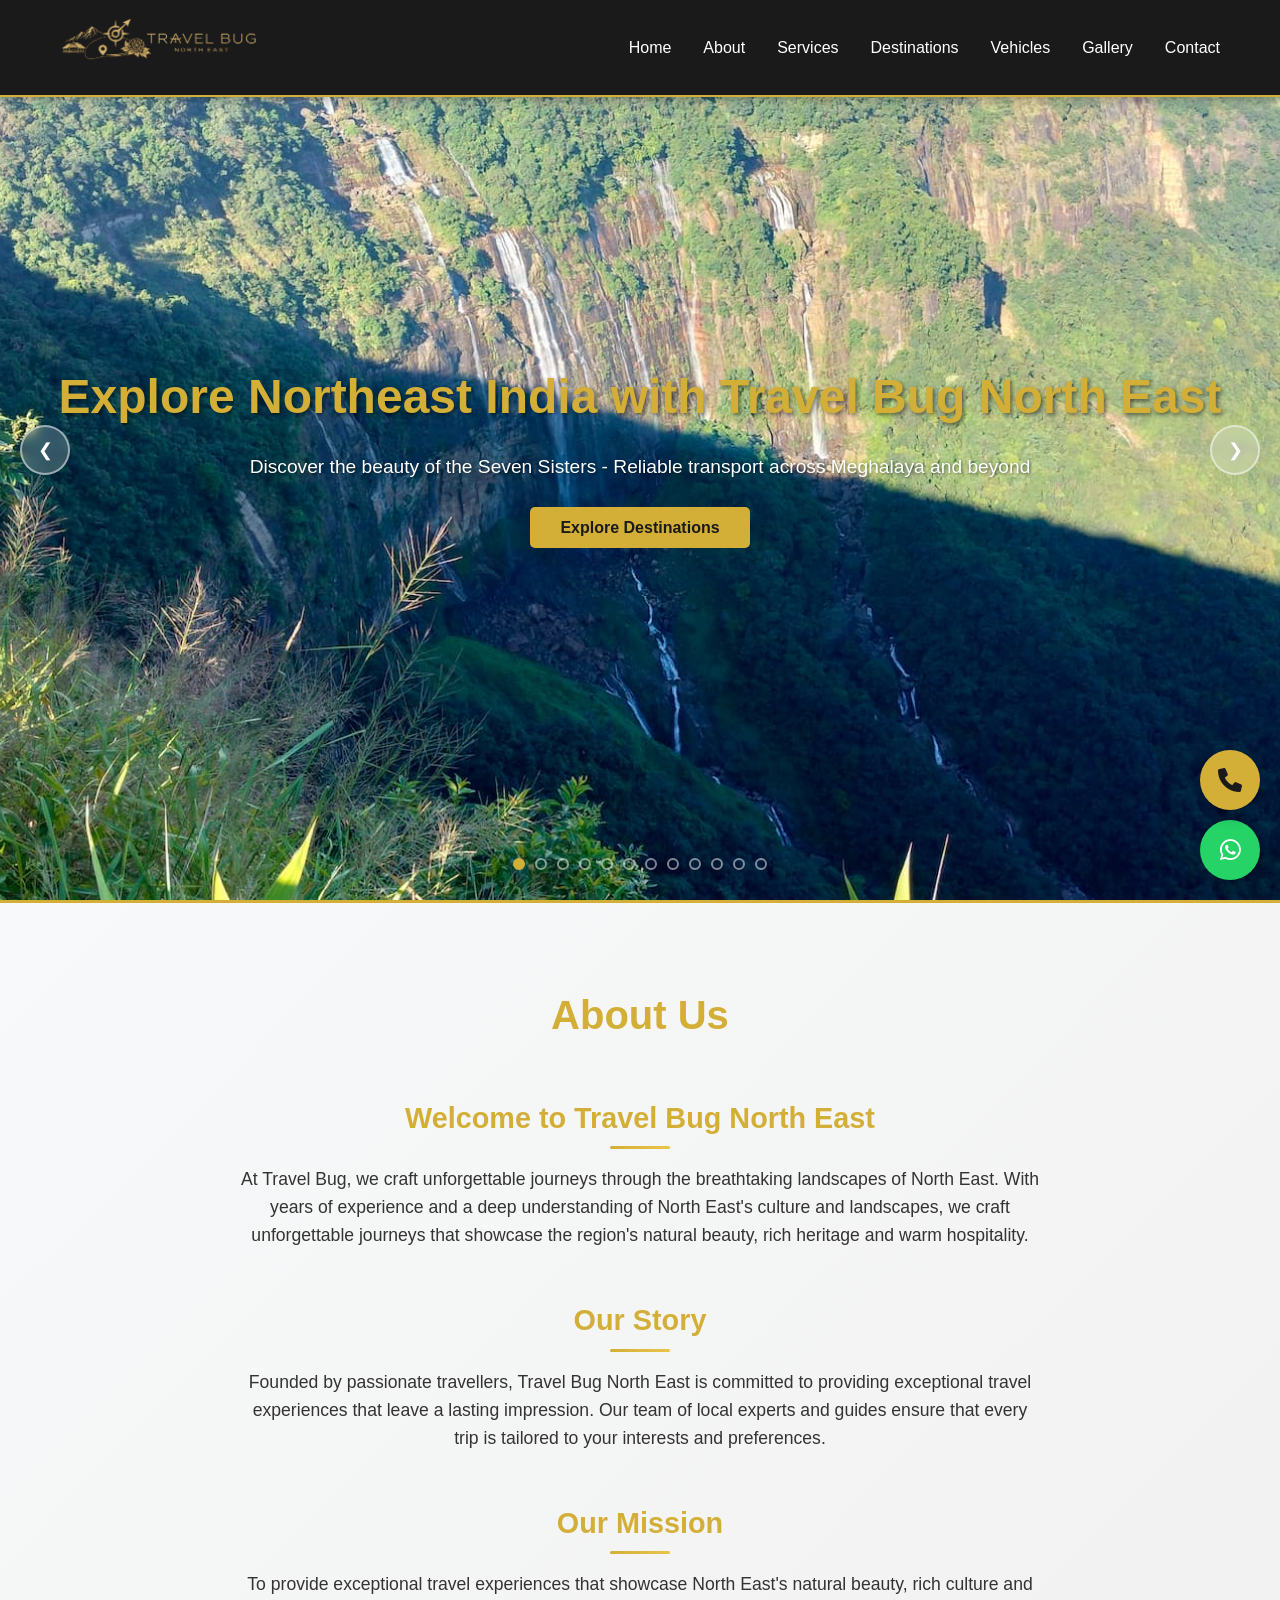
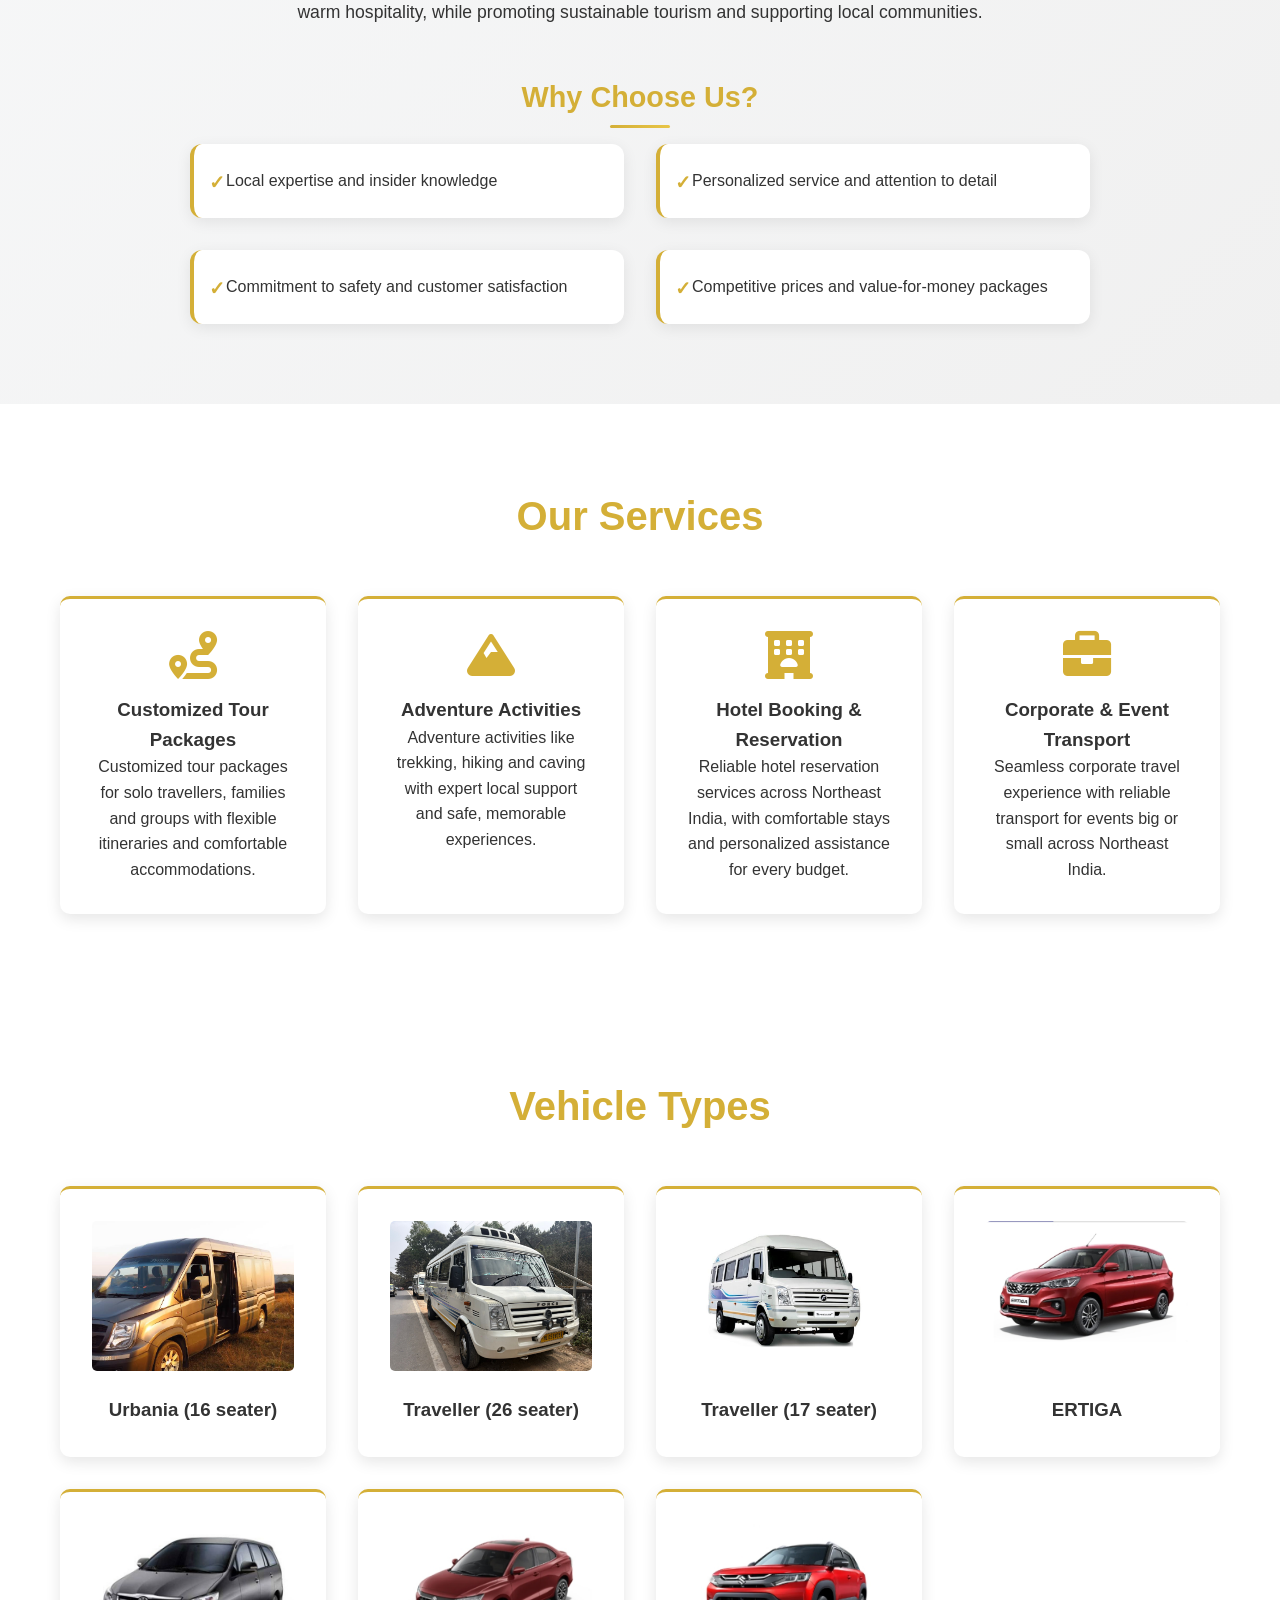
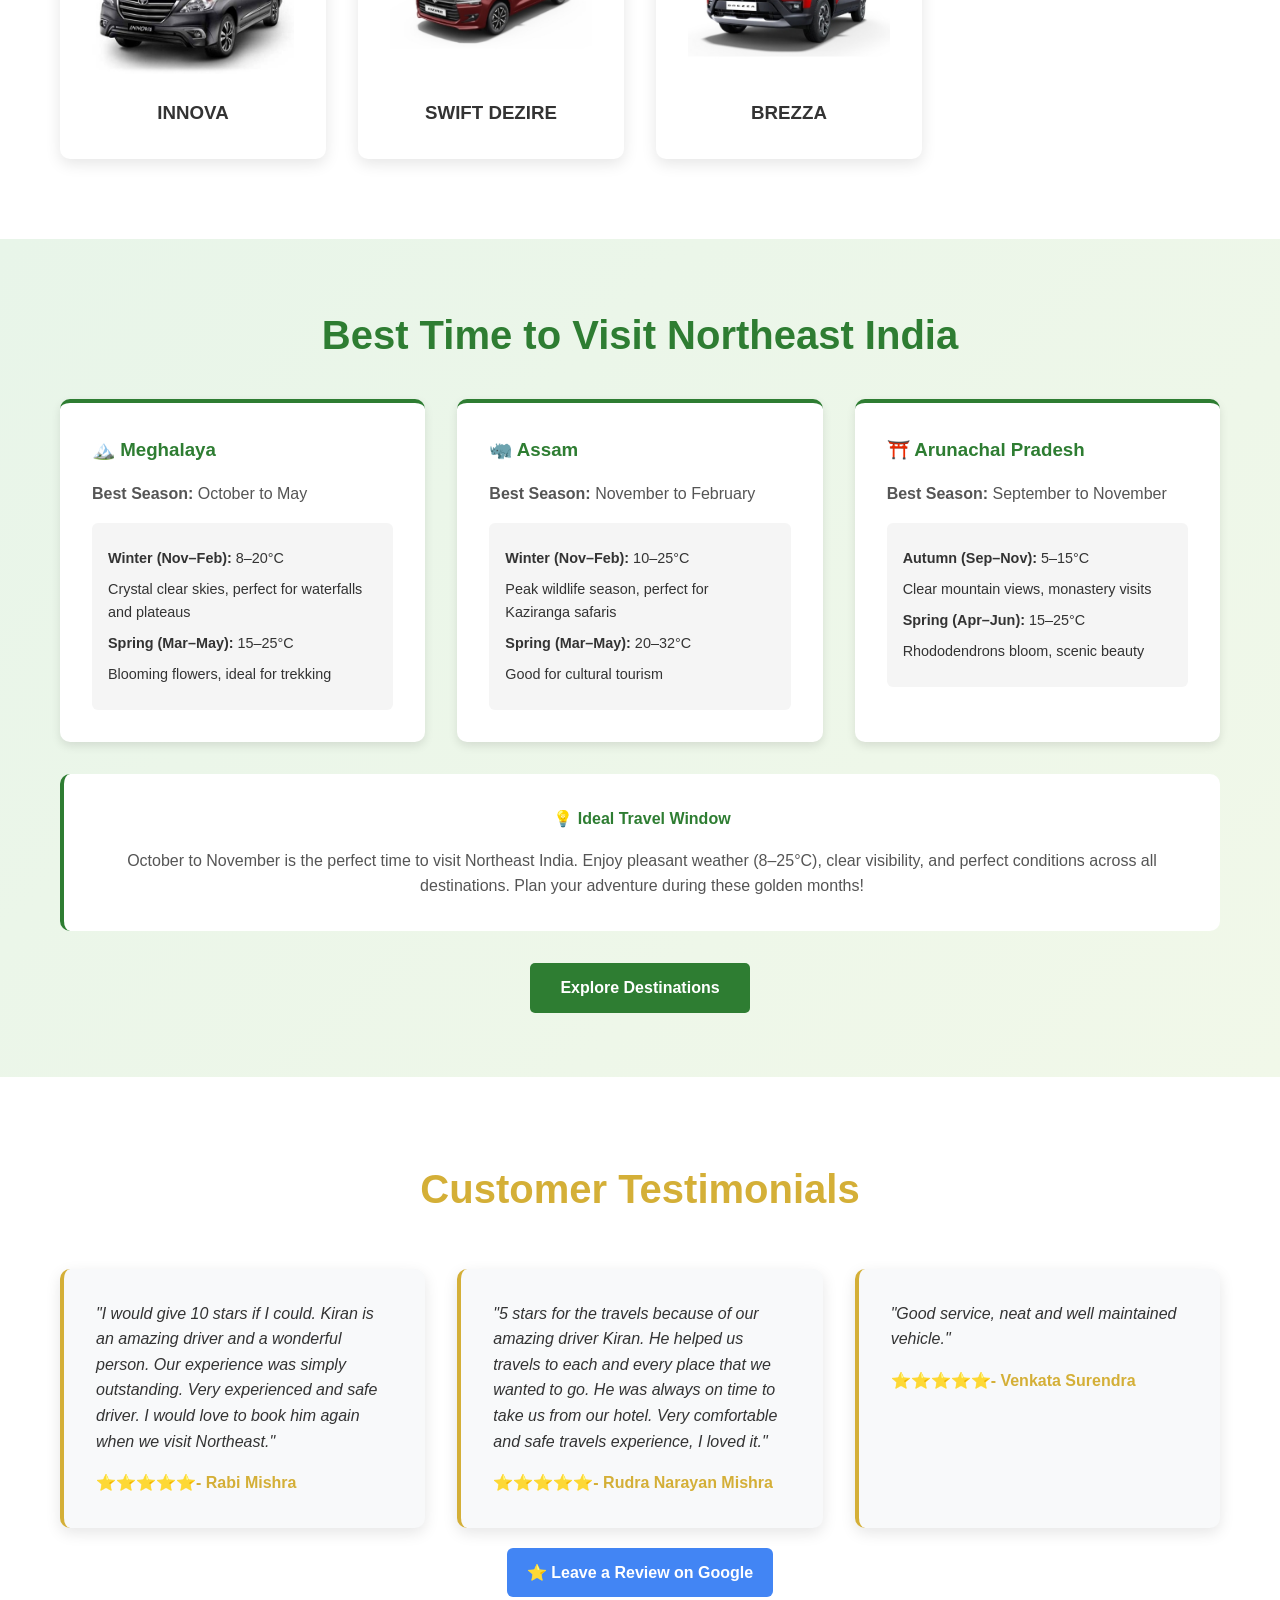
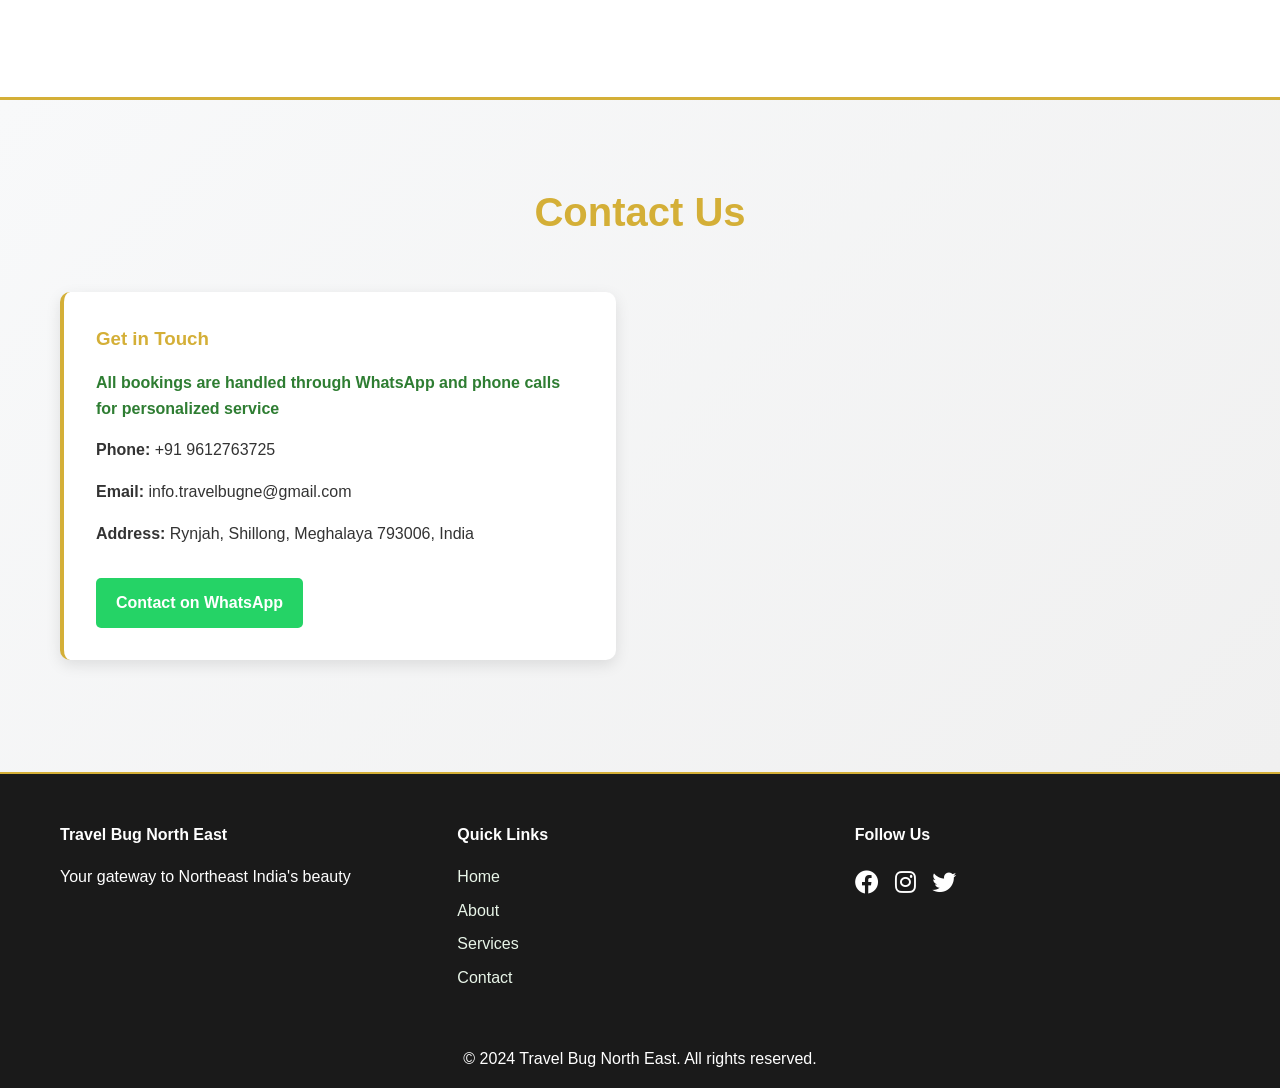
==== commit adbd5052: "update car image and shillong image" ====
--- a/index.html
+++ b/index.html
@@ -12,14 +12,14 @@
     <meta name="robots" content="index, follow, max-snippet:-1, max-image-preview:large, max-video-preview:-1" />
     <meta name="googlebot" content="index, follow" />
     <meta name="bingbot" content="index, follow" />
-    <link rel="canonical" href="https://travelbugne.github.io/ui/" />
+    <link rel="canonical" href="https://www.travelbug.in/" />
 
     <!-- Open Graph / Facebook -->
     <meta property="og:type" content="website" />
-    <meta property="og:url" content="https://travelbugne.github.io/ui/" />
+    <meta property="og:url" content="https://www.travelbug.in/" />
     <meta property="og:title" content="Travel Bug North East - Premium Car Rental & Tour Packages in Northeast India" />
     <meta property="og:description" content="Experience Northeast India's Seven Sister States with Travel Bug North East. Premium car rental, customized tour packages, adventure activities, cultural experiences & reliable transport. Book your unforgettable journey today!" />
-    <meta property="og:image" content="https://travelbugne.github.io/ui/asset/Shillong.jpg" />
+    <meta property="og:image" content="https://www.travelbug.in/asset/Shillong.jpg" />
     <meta property="og:image:width" content="1200" />
     <meta property="og:image:height" content="630" />
     <meta property="og:image:alt" content="Beautiful landscape of Shillong, Meghalaya - Travel Bug North East" />
@@ -28,10 +28,10 @@
 
     <!-- Twitter -->
     <meta property="twitter:card" content="summary_large_image" />
-    <meta property="twitter:url" content="https://travelbugne.github.io/ui/" />
+    <meta property="twitter:url" content="https://www.travelbug.in/" />
     <meta property="twitter:title" content="Travel Bug North East - Premium Car Rental & Tour Packages in Northeast India" />
     <meta property="twitter:description" content="Experience Northeast India's Seven Sister States with Travel Bug North East. Premium car rental, customized tour packages, adventure activities, cultural experiences & reliable transport. Book your unforgettable journey today!" />
-    <meta property="twitter:image" content="https://travelbugne.github.io/ui/asset/Shillong.jpg" />
+    <meta property="twitter:image" content="https://www.travelbug.in/asset/Shillong.jpg" />
     <meta property="twitter:image:alt" content="Beautiful landscape of Shillong, Meghalaya - Travel Bug North East" />
 
     <!-- Structured Data for Local Business -->
@@ -136,8 +136,8 @@
       "@context": "https://schema.org",
       "@type": "Organization",
       "name": "Travel Bug North East",
-      "url": "https://travelbugne.github.io/ui/",
-      "logo": "https://travelbugne.github.io/ui/asset/logo.png",
+      "url": "https://www.travelbug.in/",
+      "logo": "https://www.travelbug.in/asset/logo.png",
       "description": "Premium travel agency specializing in Northeast India tours, car rentals, and adventure experiences across the Seven Sister States",
       "foundingDate": "2024",
       "contactPoint": {
@@ -158,7 +158,7 @@
       "@context": "https://schema.org",
       "@type": "WebSite",
       "name": "Travel Bug North East",
-      "url": "https://travelbugne.github.io/ui/",
+      "url": "https://www.travelbug.in/",
       "description": "Premium car rental and tour packages across Northeast India's seven sister states",
       "publisher": {
         "@type": "Organization",
@@ -166,7 +166,7 @@
       },
       "potentialAction": {
         "@type": "SearchAction",
-        "target": "https://travelbugne.github.io/ui/destinations.html?q={search_term_string}",
+        "target": "https://www.travelbug.in/destinations.html?q={search_term_string}",
         "query-input": "required name=search_term_string"
       }
     }
@@ -230,7 +230,7 @@
           "@type": "ListItem",
           "position": 1,
           "name": "Home",
-          "item": "https://travelbugne.github.io/ui/"
+          "item": "https://www.travelbug.in/"
         }
       ]
     }
@@ -393,7 +393,7 @@
           </div>
           <div class="vehicle-card">
             <img
-              src="asset/vehicle/Brezza.jpg"
+              src="asset/vehicle/Innova.jpg"
               alt="INNOVA - Coming Soon"
             />
             <h3>INNOVA</h3>
